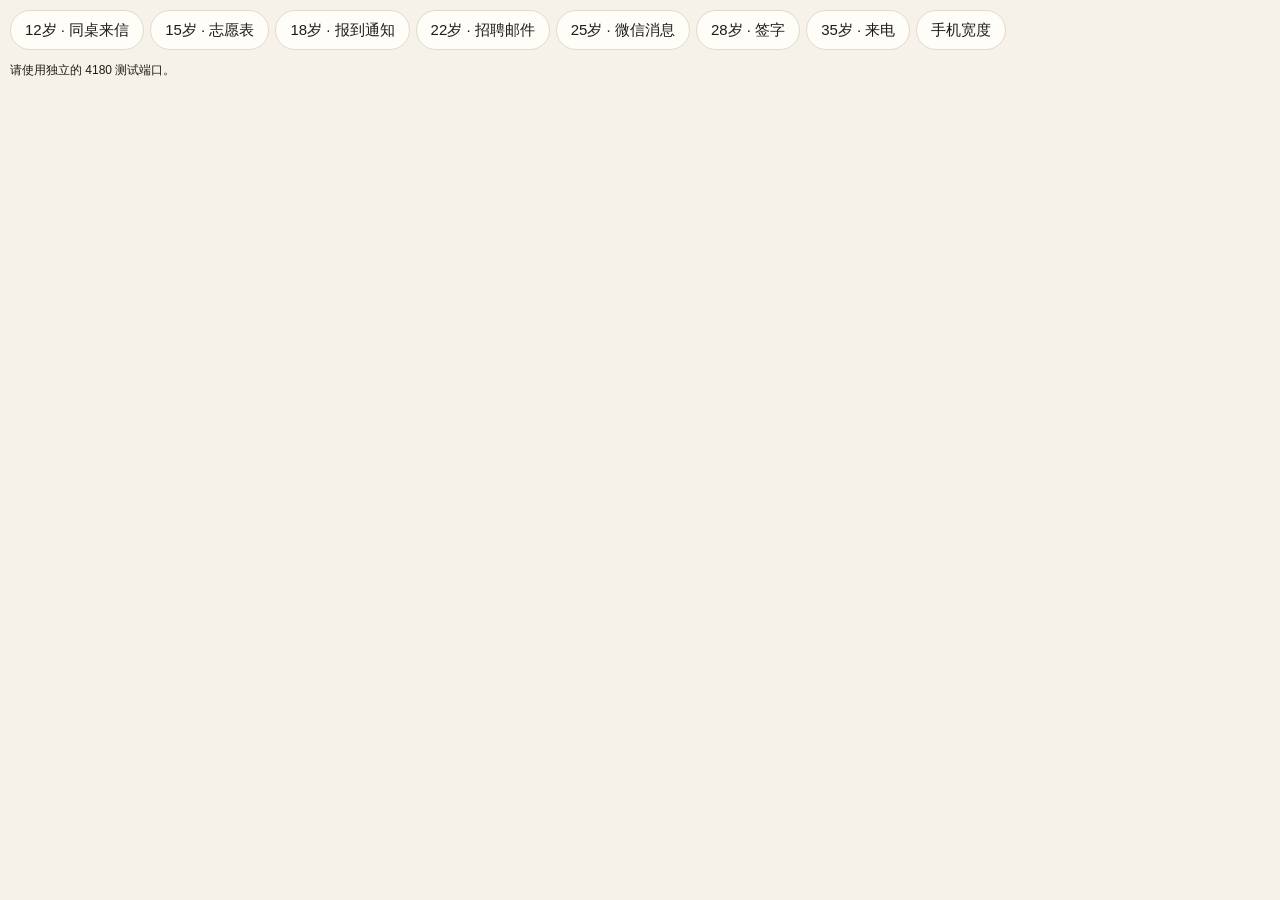
==== tests/interaction-lab.html @ aec0fb17 "Publish Chinese life simulator with original interactions" ====
<!doctype html><html lang="zh-CN"><meta charset="utf-8"><meta name="viewport" content="width=device-width,initial-scale=1"><title>0.4 互动验收（独立测试端口）</title><link rel="stylesheet" href="../style.css"><link rel="stylesheet" href="../cn.css"><style>body{margin:0}nav{padding:10px;display:flex;flex-wrap:wrap;gap:6px}iframe{display:block;width:100%;height:calc(100vh - 90px);border:0}#status{margin:0 10px;font-size:12px}</style>
<nav id="scenarios" aria-label="测试场景"><button class="ghost" data-age="12" data-id="schoolLetter">12岁 · 同桌来信</button><button class="ghost" data-age="15" data-id="zhongkao">15岁 · 志愿表</button><button class="ghost" data-age="18" data-id="major">18岁 · 报到通知</button><button class="ghost" data-age="22" data-id="jobEntry">22岁 · 招聘邮件</button><button class="ghost" data-age="25" data-id="social">25岁 · 微信消息</button><button class="ghost" data-age="28" data-id="marriage">28岁 · 签字</button><button class="ghost" data-age="35" data-id="festival">35岁 · 来电</button><button class="ghost" id="mobile">手机宽度</button></nav><p id="status">仅在 4180 端口执行，避免覆盖正式预览的存档。</p><iframe id="game" title="测试人生"></iframe>
<script src="../data.js"></script><script src="../engine.js"></script><script src="../cn-data.js"></script><script src="../cn-assets.js"></script><script src="../cn-queer.js"></script><script src="../cn-local.js"></script><script src="../cn-engine.js"></script>
<script>
if(location.port!=='4180')document.querySelector('#status').textContent='请使用独立的 4180 测试端口。';
document.querySelector('#scenarios').onclick=e=>{const b=e.target.closest('[data-age]');if(!b||location.port!=='4180')return;const age=+b.dataset.age,id=b.dataset.id;let found;
for(let seed=1;seed<150&&!found;seed++){const l=CNEngine.runAuto(CNEngine.createLife({seed,date:'2026-10-27T12:00:00+08:00'}),age);if(!l.alive)continue;for(let n=0;n<20;n++){const d=CNEngine.pendingDecisions(l)[0];if(!d)break;if(d.id===id){found=l;break;}CNEngine.resolve(l,d,CNEngine.autoChoice(l,d));}}
if(!found){document.querySelector('#status').textContent='没有找到该场景';return;}found.started=true;const frame=document.querySelector('#game');frame.onload=()=>{frame.onload=null;localStorage.setItem('1incn-v1:auto','false');localStorage.setItem('1incn-v1:current',JSON.stringify(CNEngine.serialize(found)));document.querySelector('#status').textContent=`测试种子 ${found.seed}，${age} 岁，等待 ${id}。`;frame.src='../?interaction-test='+id+'&run='+Date.now();};frame.src='about:blank';};
document.querySelector('#mobile').onclick=()=>{const f=document.querySelector('#game');f.style.width=f.style.width==='390px'?'100%':'390px';f.style.height='844px';};
</script></html>
---- style.css ----
:root {
  --bg: #f6f2ea;
  --paper: #fffdf8;
  --ink: #1f1b16;
  --muted: #6d655a;
  --line: #e2dacb;
  --accent: #c0392b;      /* 朱 */
  --accent-soft: #f3d9d3;
  --indigo: #2c4a7a;      /* 藍 */
  --good: #3f7d4e;
  --bad: #b5651d;
  --grave: #4a4a4a;
  --tile: #e9e1d2;
  --tile-hi: #c0392b;
  --shadow: 0 1px 2px rgba(0,0,0,.05), 0 8px 24px rgba(60,40,20,.06);
  --il-ink: #2b2620; --il-paper: #fffaf0; --il-accent: #c0392b; --il-indigo: #2c4a7a; --il-green: #5c8a5a; --il-yellow: #e8b94a; --il-skin: #f2c9a5; --il-sky: #a9c7e6; --il-soft: #e9e1d2; --il-dark: #2b2620;
  --serif: "Shippori Mincho", "Hiragino Mincho ProN", "Yu Mincho", serif;
  --sans: "Noto Sans JP", "Hiragino Sans", "Yu Gothic", system-ui, sans-serif;
}
@media (prefers-color-scheme: dark) {
  :root:not([data-theme="light"]) {
    --bg: #15130f; --paper: #1d1a15; --ink: #ece6da; --muted: #a39a8b; --line: #332e26;
    --accent: #e0644f; --accent-soft: #3a211c; --indigo: #8fb0e6; --good: #7cc08c; --bad: #e0a060; --grave: #b8b1a5;
    --tile: #2a261f; --tile-hi: #e0644f; --shadow: 0 1px 2px rgba(0,0,0,.3);
    --il-ink:#ece6da; --il-paper:#2a261f; --il-soft:#3a342b; --il-accent:#e0604c; --il-indigo:#6b8cc4; --il-green:#7fae7c; --il-yellow:#e2b552; --il-skin:#d9ab86; --il-sky:#6f93b8; --il-dark:#1a1612;
  }
}
:root[data-theme="dark"] {
  --bg: #15130f; --paper: #1d1a15; --ink: #ece6da; --muted: #a39a8b; --line: #332e26;
  --accent: #e0644f; --accent-soft: #3a211c; --indigo: #8fb0e6; --good: #7cc08c; --bad: #e0a060; --grave: #b8b1a5;
  --tile: #2a261f; --tile-hi: #e0644f; --shadow: 0 1px 2px rgba(0,0,0,.3);
    --il-ink:#ece6da; --il-paper:#2a261f; --il-soft:#3a342b; --il-accent:#e0604c; --il-indigo:#6b8cc4; --il-green:#7fae7c; --il-yellow:#e2b552; --il-skin:#d9ab86; --il-sky:#6f93b8; --il-dark:#1a1612;
}
* { box-sizing: border-box; }
html, body { margin: 0; overflow-x: clip; }
body { background: var(--bg); color: var(--ink); font-family: var(--sans); line-height: 1.75; font-size: 15px; -webkit-font-smoothing: antialiased; }
a { color: var(--indigo); }
button, select, input { font: inherit; color: inherit; }
.muted { color: var(--muted); }
.small { font-size: 12.5px; }

header.top { display: flex; align-items: center; justify-content: space-between; padding: 12px 20px; border-bottom: 1px solid var(--line); position: sticky; top: 0; background: color-mix(in srgb, var(--bg) 92%, transparent); backdrop-filter: blur(6px); z-index: 20; }
.brand { text-decoration: none; color: var(--ink); font-family: var(--serif); font-weight: 800; display: flex; align-items: baseline; gap: 2px; }
.brand-num { font-size: 20px; }
.brand-sub { font-size: 14px; }
header nav { display: flex; gap: 16px; align-items: center; font-size: 13px; }
header nav a { color: var(--muted); text-decoration: none; }
header nav a:hover { color: var(--ink); }
.theme { background: none; border: 1px solid var(--line); border-radius: 50%; width: 30px; height: 30px; cursor: pointer; }

.view { display: none; }
.view.active { display: block; }

/* hero */
.hero { max-width: 680px; margin: 0 auto; padding: 56px 20px 80px; text-align: center; }
.eyebrow { letter-spacing: .2em; font-size: 12px; color: var(--accent); margin: 0 0 8px; }
.hero h1 { font-family: var(--serif); font-weight: 800; font-size: 28px; margin: 0; line-height: 1.2; }
.hero h1 .big { font-size: 72px; letter-spacing: -.02em; }
.hero h1 .one { font-size: 84px; color: var(--accent); }
.lead { font-family: var(--serif); font-size: 19px; margin: 18px 0 28px; }
.counters { display: flex; justify-content: center; gap: 40px; margin: 0 0 28px; }
.counters div { display: flex; flex-direction: column; align-items: center; }
.counters span { font-family: var(--serif); font-size: 40px; font-weight: 700; font-variant-numeric: tabular-nums; }
.counters small { color: var(--muted); font-size: 12px; line-height: 1.5; }
.body { text-align: left; color: var(--muted); }
.opts { display: flex; gap: 16px; justify-content: center; flex-wrap: wrap; margin: 24px 0; text-align: left; }
.opts label { display: flex; flex-direction: column; font-size: 12px; color: var(--muted); gap: 4px; }
select, input { background: var(--paper); border: 1px solid var(--line); border-radius: 8px; padding: 6px 10px; }
.cta { background: var(--accent); color: #fff; border: none; border-radius: 999px; padding: 14px 48px; font-size: 17px; font-weight: 700; letter-spacing: .1em; cursor: pointer; box-shadow: var(--shadow); transition: transform .15s; }
.cta:hover { transform: translateY(-1px); }
.warn { font-size: 12px; color: var(--muted); margin-top: 20px; }
.ghost { background: var(--paper); border: 1px solid var(--line); border-radius: 999px; padding: 6px 14px; cursor: pointer; }
.ghost:hover { border-color: var(--ink); }
.ghost.on { background: var(--ink); color: var(--bg); border-color: var(--ink); }

/* birth */
.jmap { background: color-mix(in srgb, var(--indigo) 6%, var(--bg)); border-radius: 14px; padding: 6px; }
.birth-wrap { max-width: 1040px; margin: 0 auto; padding: 32px 20px 64px; display: grid; grid-template-columns: 1fr 1fr; gap: 32px; align-items: start; }
.mapbox { position: sticky; top: 72px; }
.tilemap { display: grid; grid-template-columns: repeat(13, 1fr); grid-template-rows: repeat(12, 1fr); gap: 3px; aspect-ratio: 13 / 12; }
.tile { background: var(--tile); border-radius: 4px; display: flex; align-items: center; justify-content: center; font-size: 10px; color: var(--muted); transition: background .12s, transform .12s, color .12s; user-select: none; }
.tile.hot { background: var(--tile-hi); color: #fff; transform: scale(1.15); z-index: 2; }
.tile.final { background: var(--accent); color: #fff; transform: scale(1.3); box-shadow: 0 0 0 3px var(--paper), 0 0 0 5px var(--accent); z-index: 3; }
.maplegend { font-size: 11px; color: var(--muted); text-align: center; }
.birthcard { background: var(--paper); border: 1px solid var(--line); border-radius: 16px; padding: 24px; box-shadow: var(--shadow); animation: rise .5s ease; }
.birthcard h2 { font-family: var(--serif); font-size: 26px; margin: 0; line-height: 1.4; }
.birthcard h3 { font-family: var(--serif); font-size: 16px; margin: 20px 0 8px; border-top: 1px solid var(--line); padding-top: 16px; }
.namebox { display: flex; gap: 10px; align-items: end; margin-top: 16px; flex-wrap: wrap; }
.namebox label { display: flex; flex-direction: column; font-size: 12px; color: var(--muted); }
.namebox input { width: 110px; font-family: var(--serif); font-size: 20px; font-weight: 700; }
.ghost.small { font-size: 12px; padding: 6px 12px; }
.famlist { display: grid; grid-template-columns: auto 1fr; gap: 6px 14px; margin: 0 0 16px; font-size: 14px; }
.famlist dt { color: var(--muted); white-space: nowrap; }
.famlist dd { margin: 0; }
.birthcard .cta { width: 100%; margin-top: 8px; }
@keyframes rise { from { opacity: 0; transform: translateY(10px); } to { opacity: 1; transform: none; } }

/* life */
.life-grid { max-width: 1180px; margin: 0 auto; padding: 20px; display: grid; grid-template-columns: minmax(0, 1.5fr) minmax(0, 1fr); gap: 24px; align-items: start; }
.lifehead { display: flex; justify-content: space-between; align-items: start; gap: 12px; }
.lifehead h2 { font-family: var(--serif); font-size: 26px; margin: 0; line-height: 1.3; }
.lifehead h2 small { font-size: 13px; color: var(--muted); font-family: var(--sans); font-weight: 400; margin-left: 6px; }
.lifehead p { margin: 2px 0 0; font-size: 13px; }
.agebox { text-align: right; font-family: var(--serif); line-height: 1; }
.agebox > span:first-child { font-size: 56px; font-weight: 800; font-variant-numeric: tabular-nums; }
.agebox small { font-size: 16px; margin-left: 2px; }
.agebox .muted { display: block; font-family: var(--sans); font-size: 12px; margin-top: 6px; }
.status { margin: 6px 0 14px; padding: 6px 12px; background: var(--accent-soft); border-radius: 8px; display: inline-block; font-size: 13.5px; }
.stats { display: grid; grid-template-columns: repeat(4, minmax(0, 1fr)); gap: 4px 12px; margin: 2px 0; }
.stat { display: grid; grid-template-columns: minmax(0, 1fr) auto; align-items: baseline; column-gap: 4px; font-size: 11.5px; line-height: 1.3; }
.stat .lbl { color: var(--muted); white-space: nowrap; overflow: hidden; text-overflow: ellipsis; }
.stat b { text-align: right; font-variant-numeric: tabular-nums; font-size: 13px; }
.stat .bar { grid-column: 1 / -1; margin: 2px 0 0; height: 4px; border-radius: 2px; }
.bar { height: 6px; background: var(--line); border-radius: 3px; margin-top: 5px; overflow: hidden; }
.bar i { display: block; height: 100%; background: var(--indigo); border-radius: 3px; transition: width .6s ease; }
.money { display: flex; gap: 18px; flex-wrap: wrap; font-size: 13px; color: var(--muted); margin: 10px 2px 0; }
.money b { color: var(--ink); font-variant-numeric: tabular-nums; }
.controls { display: flex; gap: 8px; align-items: center; flex-wrap: wrap; margin: 16px 0 10px; padding: 10px 0; border-top: 1px solid var(--line); border-bottom: 1px solid var(--line); font-size: 13px; }
.speed { display: flex; gap: 4px; }
.speed button { padding: 4px 10px; font-size: 12px; }
.auto, .focus { display: flex; gap: 6px; align-items: center; color: var(--muted); }
.focus { margin-left: auto; }
.focus select { padding: 3px 8px; font-size: 13px; }

.feed { list-style: none; margin: 0; padding: 0; max-height: 62vh; overflow-y: auto; display: block; }
.feed .feed { max-height: none; overflow: visible; }
.feed li { padding: 8px 4px 8px 52px; position: relative; border-bottom: 1px dashed var(--line); animation: rise .4s ease; font-size: 14.5px; }
.feed li .a { position: absolute; left: 4px; top: 9px; font-size: 11.5px; color: var(--muted); font-variant-numeric: tabular-nums; width: 44px; }
.feed li.good { }
.feed li.bad { color: var(--bad); }
.feed li.grave { color: var(--grave); font-weight: 700; }
.feed li.choice { color: var(--indigo); }
.feed li.world { color: var(--muted); }
.feed li .n { display: block; font-size: 11.5px; color: var(--muted); font-weight: 400; margin-top: 2px; }
.feed li.yearmark { padding: 14px 4px 4px 4px; border-bottom: none; font-family: var(--serif); font-weight: 700; font-size: 13px; color: var(--muted); }
.feed li.note { color: var(--ink); font-family: var(--serif); font-style: italic; }

.col-side { position: sticky; top: 72px; background: var(--paper); border: 1px solid var(--line); border-radius: 14px; box-shadow: var(--shadow); }
.tabs { display: flex; border-bottom: 1px solid var(--line); overflow-x: auto; }
.tab { background: none; border: none; padding: 10px 12px; font-size: 12.5px; color: var(--muted); cursor: pointer; border-bottom: 2px solid transparent; white-space: nowrap; }
.tab.active { color: var(--ink); border-bottom-color: var(--accent); }
.tabpane { display: none; padding: 16px; max-height: 70vh; overflow-y: auto; font-size: 13.5px; }
.tabpane.active { display: block; }
.tabpane h4 { font-family: var(--serif); margin: 14px 0 6px; font-size: 14px; }
.tabpane h4:first-child { margin-top: 0; }
.kv { display: grid; grid-template-columns: auto 1fr; gap: 3px 12px; }
.kv dt { color: var(--muted); }
.kv dd { margin: 0; }
.lifemap { display: grid; grid-template-columns: repeat(10, 1fr); gap: 3px; }
.lifemap span { aspect-ratio: 1; border-radius: 3px; background: var(--line); }
.lifemap span.cur { outline: 2px solid var(--accent); }
.lifemap span.dead { background: var(--ink); }
.peer { border: 1px solid var(--line); border-radius: 10px; padding: 10px 12px; margin-bottom: 8px; }
.peer b { font-family: var(--serif); }
.peer .st { font-size: 12.5px; color: var(--muted); }
.peer.gone { opacity: .6; }
.help { background: var(--accent-soft); border-radius: 10px; padding: 10px 14px; font-size: 13px; margin: 10px 0; }
.help b { display: block; margin-bottom: 4px; }

/* modal */
.modal { position: fixed; inset: 0; background: rgba(20,15,10,.45); display: flex; align-items: center; justify-content: center; z-index: 50; padding: 16px; }
.modal[hidden] { display: none; }
.sheet { background: var(--paper); border-radius: 16px; max-width: 520px; width: 100%; padding: 24px; box-shadow: 0 20px 60px rgba(0,0,0,.25); animation: rise .3s ease; max-height: 90vh; overflow-y: auto; }
.sheet h3 { font-family: var(--serif); font-size: 22px; margin: 0 0 8px; }
.sheet p { margin: 0 0 14px; }
.mopts { display: flex; flex-direction: column; gap: 8px; }
.mopts button { text-align: left; background: var(--bg); border: 1px solid var(--line); border-radius: 10px; padding: 10px 14px; cursor: pointer; }
.mopts button:hover { border-color: var(--accent); }
.mopts button small { display: block; color: var(--muted); font-size: 12px; }
.mopts textarea { width: 100%; min-height: 70px; background: var(--bg); border: 1px solid var(--line); border-radius: 10px; padding: 10px; font: inherit; color: inherit; }
.mnote { font-size: 12px; color: var(--muted); margin-top: 10px; }

/* end */
.endwrap { max-width: 760px; margin: 0 auto; padding: 48px 20px 80px; }
.endwrap h1 { font-family: var(--serif); font-size: 34px; margin: 0 0 4px; line-height: 1.35; }
.endwrap h2 { font-family: var(--serif); font-size: 18px; margin: 28px 0 10px; border-bottom: 1px solid var(--line); padding-bottom: 6px; }
.endwrap .epitaph { font-family: var(--serif); font-size: 19px; margin: 18px 0; }
.endstats { display: grid; grid-template-columns: repeat(auto-fit, minmax(150px, 1fr)); gap: 10px; }
.endstats div { background: var(--paper); border: 1px solid var(--line); border-radius: 10px; padding: 10px 12px; }
.endstats small { display: block; color: var(--muted); font-size: 11.5px; }
.endstats b { font-family: var(--serif); font-size: 20px; }
.endbtns { display: flex; gap: 10px; flex-wrap: wrap; margin-top: 28px; }

.doc { max-width: 760px; margin: 0 auto; padding: 40px 20px 80px; }
.doc h1 { font-family: var(--serif); font-size: 28px; }
.doc h2 { font-family: var(--serif); font-size: 18px; margin-top: 28px; }
.doc table { width: 100%; border-collapse: collapse; font-size: 13px; }
.doc td, .doc th { border-bottom: 1px solid var(--line); padding: 6px 8px; text-align: left; vertical-align: top; }
.doc th { color: var(--muted); font-weight: 500; white-space: nowrap; }

@media (max-width: 860px) {
  .birth-wrap, .life-grid { grid-template-columns: minmax(0, 1fr); padding: 16px; }
  .agebox > span:first-child { font-size: 44px; }
  .lifehead h2 { font-size: 22px; }
  .mapbox, .col-side { position: static; }
  .hero h1 .big, .hero h1 .one { font-size: 44px; }
  .counters { gap: 20px; }
  .counters span { font-size: 30px; }
  .feed { max-height: none; }
  .tile { font-size: 8px; }
  header nav { gap: 10px; font-size: 12px; }
  .focus { margin-left: 0; }
}

/* 地図 */
.jmap svg { width: 100%; height: auto; display: block; }
.jmap path { stroke: var(--paper); stroke-width: .8; transition: fill .15s; }
.jmap path.hot { fill: var(--accent) !important; }
.jmap path.final { fill: var(--accent) !important; }
.jmap .inset { fill: none; stroke: var(--line); stroke-width: 1; }
.jmap .pin { fill: var(--ink); stroke: var(--paper); stroke-width: 2.5; }
.jmap .pin-ring { fill: none; stroke: var(--accent); stroke-width: 3; animation: ping 1.8s ease-out infinite; transform-box: fill-box; transform-origin: center; }
.jmap .pin2 { fill: var(--indigo); stroke: var(--paper); stroke-width: 2; }
.jmap .lbl { font-size: 22px; font-weight: 700; fill: var(--ink); paint-order: stroke; stroke: var(--paper); stroke-width: 5px; font-family: var(--serif); }
@keyframes ping { 0% { transform: scale(.4); opacity: 1; } 100% { transform: scale(2.6); opacity: 0; } }
.minimap { max-width: 260px; margin: 0 auto 6px; }
.minimap .lbl { font-size: 52px; stroke-width: 10px; }
.minimap .pin { stroke-width: 6; }
.minimap .pin-ring { stroke-width: 6; }
.resume { background: var(--paper); border: 1px solid var(--line); border-radius: 12px; padding: 12px 16px; margin: 0 auto 16px; max-width: 420px; text-align: left; font-size: 14px; }
.resume button { margin-top: 8px; }
.foot { font-size: 11px; color: var(--muted); text-align: center; padding: 24px 16px 32px; border-top: 1px solid var(--line); }
.foot .gh { display: inline-flex; align-items: center; gap: 5px; margin-top: 8px; color: inherit; text-decoration: none; }
.foot .gh:hover { color: var(--ink); text-decoration: underline; }
.foot .gh svg { flex: none; }
.feed li .ic { position: absolute; left: 30px; top: 7px; font-size: 15px; line-height: 1.4; }
.feed li { padding-left: 58px; }
.feed li .a { width: 30px; }
.profile { display: flex; gap: 12px; align-items: center; margin-bottom: 6px; }
.profile .av { font-size: 34px; width: 52px; height: 52px; border-radius: 50%; background: var(--accent-soft); display: flex; align-items: center; justify-content: center; flex: none; }
.profile b { font-family: var(--serif); font-size: 18px; display: block; line-height: 1.3; }
.profile small { color: var(--muted); }

.hero { position: relative; overflow-x: clip; }
.hero > *:not(.jmap) { position: relative; z-index: 1; }
.jmap.home { position: absolute; z-index: 0; top: 10px; left: 50%; transform: translateX(-50%); width: min(820px, 120%); background: none; padding: 0; opacity: .22; pointer-events: none; }
.jmap.home .dot { opacity: .9; }
.jmap .dot { fill: var(--ink); opacity: .55; }
.jmap .dot.new { fill: var(--accent); opacity: 1; animation: pop 1.2s ease-out; transform-box: fill-box; transform-origin: center; }
@keyframes pop { 0% { transform: scale(4); opacity: 0; } 40% { opacity: 1; } 100% { transform: scale(1); } }

.starts { display: flex; gap: 12px; justify-content: center; flex-wrap: wrap; margin-top: 24px; }
.cta.secondary { background: var(--paper); color: var(--ink); border: 1px solid var(--line); }

.fast { margin: 0 0 4px; letter-spacing: .1em; }
.jmap .dot.gone { fill: var(--muted); opacity: 0; animation: fadeout 2.2s ease-out; }
@keyframes fadeout { 0% { opacity: .9; r: 6; } 100% { opacity: 0; r: 14; } }

.brand { white-space: nowrap; flex: none; }
header nav { white-space: nowrap; }
header nav .sm { display: none; }
@media (max-width: 560px) {
  header.top { padding: 10px 16px; gap: 10px; }
  .brand-num { font-size: 17px; }
  .brand-sub { font-size: 12px; }
  header nav .lg { display: none; }
  header nav .sm { display: inline; }
  .hero { padding: 32px 16px 56px; }
  .hero h1 .big, .hero h1 .one { font-size: 40px; }
  .hero h1 { font-size: 20px; white-space: nowrap; }
  .lead { font-size: 16px; }
  .lead br { display: none; }
}

.col-main, .col-side, .birthcard, .mapbox { min-width: 0; }

.feed li { padding-left: 76px; min-height: 44px; }
.feed li .ic { position: absolute; left: 34px; top: 5px; width: 34px; height: 34px; }
.feed li .ic svg, .mil svg, .profile .av svg { width: 100%; height: 100%; display: block; }
.feed li.yearmark { padding-left: 4px; min-height: 0; }
.mil { display: inline-block; width: 44px; height: 44px; vertical-align: middle; margin-right: 8px; }
.profile .av { background: none; width: 56px; height: 56px; }

.jmap svg { overflow: hidden; }
.jmap .stork-wing { transition: transform .12s; transform-box: fill-box; }
.jmap svg g.stork-body, .jmap svg .stork-wing { filter: drop-shadow(0 2px 2px rgba(0,0,0,.25)); }

.mapwrap { position: relative; }
.mapcap { position: absolute; left: 50%; bottom: 18px; transform: translateX(-50%); background: color-mix(in srgb, var(--paper) 92%, transparent); border: 1px solid var(--line); border-radius: 14px; padding: 12px 22px; text-align: center; font-family: var(--serif); font-size: 22px; line-height: 1.45; box-shadow: var(--shadow); animation: rise .6s ease; white-space: nowrap; }
.mapcap small { display: block; font-family: var(--sans); font-size: 12px; color: var(--muted); }
.mapcap b { color: var(--accent); }
.sr { position: absolute; width: 1px; height: 1px; overflow: hidden; clip: rect(0 0 0 0); }
.hometoast { position: absolute; z-index: 2; transform: translate(-50%, -150%); background: var(--paper); border: 1px solid var(--line); border-radius: 999px; padding: 4px 12px; font-size: 12.5px; white-space: nowrap; box-shadow: var(--shadow); opacity: 0; pointer-events: none; }
.hometoast.show { animation: toast 6s ease forwards; }
@keyframes toast { 0% { opacity: 0; } 8% { opacity: 1; } 75% { opacity: 1; } 100% { opacity: 0; } }
@media (max-width: 560px) { .mapcap { font-size: 17px; padding: 10px 14px; white-space: normal; width: 86%; } }
.yomi { display: block; font-size: 11px; color: var(--muted); letter-spacing: .15em; min-height: 1.4em; }
.feed li.chapter { padding: 18px 4px 6px; font-family: var(--serif); font-weight: 800; font-size: 17px; color: var(--accent); border-bottom: 2px solid var(--accent-soft); min-height: 0; letter-spacing: .05em; }
.feed li.story { font-family: var(--serif); }
.reflect { display: block; font-family: var(--serif); font-size: 15px; line-height: 1.8; margin-bottom: 8px; }
.epi2 { font-family: var(--serif); font-size: 22px; font-weight: 700; color: var(--accent); margin: 8px 0 18px; }
.stork3d { position: absolute; inset: 0; width: 100%; height: 100%; pointer-events: none; z-index: 4; }
.scene { display: flex; gap: 16px; align-items: center; background: var(--paper); border: 1px solid var(--line); border-radius: 14px; padding: 12px 16px; margin: 0 0 10px; min-height: 104px; }
.scene-il { width: 88px; height: 88px; flex: none; }
.scene-il svg { width: 100%; height: 100%; }
.scene p { margin: 0; font-family: var(--serif); font-size: 16px; line-height: 1.6; }
@media (max-width: 560px) { .scene-il { width: 64px; height: 64px; } .scene p { font-size: 14px; } }
.feed li .star { position: absolute; right: 2px; top: 6px; background: none; border: none; color: var(--line); cursor: pointer; font-size: 14px; padding: 2px 4px; }
.feed li:hover .star { color: var(--muted); }
.feed li.starred .star { color: var(--accent); }
.feed li.starred .star::before { content: '★'; position: absolute; background: var(--bg); }
.feed li { padding-right: 26px; }
.gift { width: 100%; min-height: 70px; background: var(--paper); border: 1px solid var(--line); border-radius: 10px; padding: 10px; font: inherit; color: inherit; }

/* 決断の保留 */
.mhold { display: block; margin: 14px auto 0; background: none; border: 0; color: var(--muted); font-size: 12.5px; text-decoration: underline; cursor: pointer; padding: 6px; }
.mhold:hover { color: var(--accent); }
.heldbar { position: fixed; left: 50%; bottom: 16px; transform: translateX(-50%); z-index: 40; display: flex; align-items: center; gap: 10px; max-width: calc(100vw - 32px); background: var(--paper); border: 1px solid var(--accent); border-radius: 999px; padding: 8px 8px 8px 16px; box-shadow: 0 8px 30px rgba(0,0,0,.2); animation: rise .3s ease; }
.heldbar[hidden] { display: none; }
.heldbar b { font-family: var(--serif); font-size: 14px; overflow: hidden; text-overflow: ellipsis; white-space: nowrap; min-width: 0; }
.heldbar span { white-space: nowrap; }
.heldbar button { flex: none; background: var(--accent); color: #fff; border: 0; border-radius: 999px; padding: 7px 16px; font-weight: 600; cursor: pointer; }
@media (max-width: 520px) { .heldbar span { display: none; } }

/* 年齢と速さ：常に上に表示 */
.lifebar-wrap { position: sticky; top: var(--hdr-h, 57px); z-index: 15; background: var(--bg); border-bottom: 1px solid var(--line); }
.lifebar { position: relative; max-width: 1180px; margin: 0 auto; display: flex; align-items: center; gap: 8px; padding: 8px 20px; font-size: 13px; }
.lifebar .yearbar { left: 20px !important; right: 20px !important; }
#life .agebox { display: none; }
.lifebar #btnNext { margin-left: 8px; }
.lifebar .sbpace { margin-left: auto; }
.lifebar .sbage { font-family: var(--serif); margin-right: 4px; white-space: nowrap; }
.lifebar .sbage b { font-size: 26px; font-weight: 800; font-variant-numeric: tabular-nums; margin-right: 1px; }
.lifebar .sbage small { font-family: var(--sans); color: var(--muted); font-size: 11.5px; margin-left: 6px; }
@media (max-width: 560px) {
  .lifebar { gap: 6px; flex-wrap: nowrap; padding: 8px 12px 14px; }
  .lifebar .yearbar { left: 12px !important; right: 12px !important; }
  .lifebar .sbage b { font-size: 22px; }
  .lifebar .sbage small { display: none; }
  .lifebar button { padding: 5px 9px; font-size: 12px; }
  .lifebar .speed button { padding: 4px 7px; }
}

.lifebar { padding-bottom: 14px; }
.lifebar .yearbar { position: absolute; left: 4px; right: 4px; bottom: 5px; height: 4px; background: var(--line); border-radius: 2px; overflow: hidden; }
.lifebar .yearbar i { display: block; height: 100%; width: 0; background: var(--accent); border-radius: 2px; }
.lifebar .sbpace { font-size: 11px; color: var(--muted); white-space: nowrap; }
@media (max-width: 560px) { .lifebar .sbpace { display: none; } }

/* 確認ダイアログ */
.dlg { z-index: 60; }
.dlg .sheet { max-width: 400px; }
.dlg .sheet h3 { font-size: 20px; }
.dlg .sheet p { color: var(--muted); font-size: 14px; }
.dlgbtns { display: flex; gap: 10px; justify-content: flex-end; flex-wrap: wrap; }
.dlgbtns button { padding: 9px 18px; border-radius: 999px; cursor: pointer; font-weight: 600; }
#dlgOk { background: var(--ink); color: var(--bg); border: 1px solid var(--ink); }
#dlgOk.danger { background: var(--accent); border-color: var(--accent); color: #fff; }

/* 家庭の雰囲気の絵 */
.famscene { margin: 4px 0 14px; }
.famscene svg { display: block; width: 100%; height: auto; border: 1px solid var(--line); border-radius: 14px; }
.famscene figcaption { margin-top: 6px; font-size: 14px; }
.famscene figcaption b { font-family: var(--serif); }

/* 問いの右上の×：いったん閉じる */
#modal .sheet { position: relative; }
.mclose { position: absolute; top: 10px; right: 10px; width: 36px; height: 36px; border-radius: 50%; border: 1px solid var(--line); background: var(--bg); color: var(--muted); font-size: 22px; line-height: 1; cursor: pointer; display: grid; place-items: center; padding: 0; }
.mclose:hover { color: var(--ink); border-color: var(--ink); }
#modal .sheet h3, #modal #mAge { padding-right: 40px; }

/* 成長するドット絵 */
.lifebar .sbchar { width: 35px; height: 52px; display: flex; align-items: flex-end; justify-content: center; flex: none; margin: -4px 0 -4px; }
.lifebar .sbchar svg { image-rendering: pixelated; animation: pxbob 1.2s steps(2) infinite; }
@keyframes pxbob { 50% { transform: translateY(-1px); } }
@media (prefers-reduced-motion: reduce) { .lifebar .sbchar svg { animation: none; } }
#btnPlay { white-space: nowrap; }
@media (max-width: 560px) { #btnPlay .lbl { display: none; } #btnPlay { min-width: 34px; } }
#btnNext { white-space: nowrap; }
@media (max-width: 560px) { #btnNext .lbl { display: none; } }

/* 名前の横の小さな舞台 */
.lifehead > div:first-child { flex: none; max-width: 60%; }
.pxstage { flex: 1; min-width: 120px; max-width: 360px; position: relative; height: 72px; align-self: end; overflow: hidden; }
.pxstage canvas { display: block; image-rendering: pixelated; }
.pxstage span { position: absolute; right: 0; top: 0; font-size: 11px; color: var(--muted); }
@media (max-width: 400px) { .lifebar { gap: 4px; padding-left: 8px; padding-right: 8px; } .lifebar .speed { gap: 3px; } .lifebar .speed button { padding: 4px 6px; } .lifebar .sbchar { width: 30px; } }
.pxstage span { background: color-mix(in srgb, var(--bg) 85%, transparent); padding: 1px 6px; border-radius: 6px; z-index: 1; }
.famscene canvas { display: block; image-rendering: pixelated; border: 1px solid var(--line); border-radius: 14px; }
.famscene:has(canvas) { overflow: hidden; }

/* 家族のプロフィール */
.fcards { display: grid; gap: 8px; }
.fcard { display: flex; gap: 10px; align-items: center; background: var(--bg); border: 1px solid var(--line); border-radius: 10px; padding: 6px 10px; }
.fcard.gone { opacity: .55; }
.fcard .fpx { width: 36px; flex: none; display: flex; justify-content: center; align-items: flex-end; font-size: 24px; }
.fcard .fpx svg { width: 30px; height: auto; image-rendering: pixelated; }
.fcard small { display: block; font-size: 11px; color: var(--muted); }
.fcard b { font-size: 14px; }
.fcard p { margin: 1px 0 0; font-size: 12px; color: var(--muted); }
.fnote { margin: 0; }
#feed li.pxnow { background: color-mix(in srgb, var(--accent) 9%, transparent); border-radius: 8px; transition: background .3s; }
.stat b { grid-row: 1; grid-column: 2; }
.profile .av svg.pxchar { width: 34px; height: auto; image-rendering: pixelated; animation: none; }

/* 再開したときの大きな一時停止表示 */
.pausebig { position: fixed; inset: 0; z-index: 45; background: rgba(20,15,10,.38); display: flex; align-items: center; justify-content: center; padding: 16px; animation: rise .25s ease; }
.pausebig[hidden] { display: none; }
.pausebig .pcard { background: var(--paper); border-radius: 18px; padding: 26px 22px 22px; width: min(340px, 100%); text-align: center; box-shadow: 0 16px 50px rgba(0,0,0,.3); }
.pausebig .pico { font-size: 40px; line-height: 1; margin: 0 0 6px; color: var(--accent); letter-spacing: -4px; }
.pausebig .ptitle { font-family: var(--serif); font-size: 26px; font-weight: 700; margin: 0; }
.pausebig .psub { color: var(--muted); font-size: 14px; margin: 8px 0 18px; }
.pausebig button { width: 100%; font-size: 20px; font-weight: 700; padding: 16px; border-radius: 14px; background: var(--accent); color: #fff; border: 0; cursor: pointer; box-shadow: 0 6px 18px color-mix(in srgb, var(--accent) 35%, transparent); letter-spacing: .08em; }
.pausebig button:hover { filter: brightness(1.08); }
.pausebig .pcard { border: 1px solid var(--line); color: var(--ink); }
.pausebig .psub { color: var(--muted); }
:root[data-theme="dark"] .pausebig { background: rgba(0,0,0,.7); }
:root[data-theme="dark"] .pausebig .pcard { background: #24201a; border-color: #4a4236; box-shadow: 0 16px 50px rgba(0,0,0,.6); }
@media (prefers-color-scheme: dark) {
  :root:not([data-theme="light"]) .pausebig { background: rgba(0,0,0,.7); }
  :root:not([data-theme="light"]) .pausebig .pcard { background: #24201a; border-color: #4a4236; box-shadow: 0 16px 50px rgba(0,0,0,.6); }
}
/* 選んだ結果 */
.mresult { background: var(--bg); border: 1px solid var(--line); border-left: 4px solid var(--accent); border-radius: 10px; padding: 10px 14px; margin: 0 0 4px; }
.mresult p { margin: 4px 0; }
.mresult .lbl { font-size: 12px; color: var(--muted); }
.mopts button.mnext { text-align: center; font-weight: 700; background: var(--accent); color: #fff; border-color: var(--accent); }

/* ヘッダーの名前：ふりがなと性別1文字 */
.lifehead h2 ruby rt { font-size: 10px; font-family: var(--sans); font-weight: 400; color: var(--muted); letter-spacing: .05em; }
.lifehead h2 small.sx { display: inline-block; font-size: 12px; font-weight: 700; color: #fff; background: var(--indigo); border-radius: 4px; padding: 0 5px; line-height: 18px; vertical-align: middle; margin-left: 8px; }
.lifehead h2 small.sx.F { background: #c0566e; }
#feed .sub > li:first-child:not(.chapter) { animation: rise .4s ease; }

/* 時間の経過：日付・和暦・年代 */
.sbdate { max-width: 1180px; margin: -6px auto 0; padding: 0 20px 6px; font-size: 12px; color: var(--muted); font-variant-numeric: tabular-nums; white-space: nowrap; overflow: hidden; text-overflow: ellipsis; }
.sbdate b { color: var(--ink); font-weight: 600; }
.sbdate .dec { display: inline-block; margin-left: 8px; padding: 0 6px; border-radius: 4px; background: var(--tile); color: var(--ink); font-size: 11px; }
@media (max-width: 560px) { .sbdate { padding: 0 12px 5px; font-size: 11.5px; } }

/* 出来事をキーボードで打つように */
#feed li.typing .tw::after { content: ''; display: inline-block; width: 2px; height: 1em; margin-left: 2px; vertical-align: -2px; background: var(--accent); animation: caret .6s steps(1) infinite; }
@keyframes caret { 50% { opacity: 0; } }
.feed li .n[hidden] { display: none; }

/* 人生の記録ページの共有 */
.sharebox { background: var(--paper); border: 1px solid var(--accent); border-radius: 14px; padding: 14px 16px; margin: 24px 0 8px; }
.sharebox .shareurl { display: flex; gap: 8px; margin: 8px 0; }
.sharebox input { flex: 1; min-width: 0; font: inherit; font-size: 14px; padding: 8px 10px; border: 1px solid var(--line); border-radius: 8px; background: var(--bg); color: var(--ink); }
.sharebox .cta { padding: 8px 16px; font-size: 14px; white-space: nowrap; }
.sharebox .sharebtns { display: flex; flex-wrap: wrap; gap: 8px; }
.sharebox .ghostbtn { display: inline-block; border: 1px solid var(--line); border-radius: 999px; padding: 6px 14px; font-size: 13px; color: var(--ink); text-decoration: none; background: var(--bg); }
.sharebox .ghostbtn:hover { border-color: var(--accent); }

/* 統計・研究タブ */
#tab-stat h4 { margin: 18px 0 6px; }
#tab-stat h5 { margin: 14px 0 4px; font-size: 13px; }
.stt { width: 100%; border-collapse: collapse; font-size: 13px; }
.stt th, .stt td { padding: 5px 6px; border-bottom: 1px solid var(--line); text-align: left; vertical-align: top; }
.stt th { font-weight: 500; color: var(--muted); }
.stt td { font-variant-numeric: tabular-nums; }
.stt .src { font-size: 11px; color: var(--muted); }
.stnotes { list-style: none; padding: 0; margin: 0; font-size: 13px; }
.stnotes li { padding: 6px 0; border-bottom: 1px dashed var(--line); }
.labform { display: flex; flex-wrap: wrap; gap: 10px; align-items: flex-end; }
.labform label { display: flex; flex-direction: column; font-size: 12px; color: var(--muted); gap: 2px; }
.labform select { padding: 6px 8px; border: 1px solid var(--line); border-radius: 8px; background: var(--paper); color: var(--ink); }
.labform .cta { padding: 9px 20px; font-size: 14px; letter-spacing: .02em; }
.labprog { position: relative; height: 18px; background: var(--line); border-radius: 9px; overflow: hidden; margin: 10px 0; }
.labprog[hidden] { display: none; }
.labprog i { position: absolute; left: 0; top: 0; bottom: 0; width: 0; background: var(--accent); }
.labprog span { position: relative; font-size: 11px; padding-left: 8px; line-height: 18px; color: var(--ink); }
@media (max-width: 560px) { .stt .src { display: none; } }
.stt .ref { font-size: 11.5px; color: var(--muted); }
/* 過去の人生：そのときの自分の姿 */
.pasttbl td.pastsp { white-space: nowrap; vertical-align: bottom; }
.pasttbl td.pastsp svg { display: inline-block; margin-right: 2px; vertical-align: bottom; }
/* データ・過去の人生の表：スマホでは1行をカードのように縦に積む */
.doc .datatbl th { white-space: normal; min-width: 9em; }
@media (max-width: 600px) {
  .doc { padding: 24px 16px 60px; }
  .doc .datatbl, .doc .datatbl tbody, .doc .datatbl tr, .doc .datatbl th, .doc .datatbl td { display: block; width: auto; }
  .doc .datatbl tr { padding: 10px 0; border-bottom: 1px solid var(--line); }
  .doc .datatbl th, .doc .datatbl td { border: 0; padding: 0; }
  .doc .datatbl th { color: var(--ink); font-weight: 700; font-size: 14px; margin-bottom: 2px; }
  .doc .datatbl td { color: var(--muted); font-size: 12.5px; line-height: 1.6; overflow-wrap: anywhere; }
  .doc .pasttbl, .doc .pasttbl tbody { display: block; }
  .doc .pasttbl tr:first-child { display: none; }
  .doc .pasttbl tr { display: grid; grid-template-columns: auto 1fr; column-gap: 12px; padding: 10px 0; border-bottom: 1px solid var(--line); }
  .doc .pasttbl td { border: 0; padding: 0; grid-column: 2; font-size: 12.5px; }
  .doc .pasttbl td.pastsp { grid-column: 1; grid-row: 1 / span 5; align-self: center; }
  .doc .pasttbl td:nth-child(2) { font-size: 15px; font-weight: 700; }
}
.homelinks { display: flex; gap: 18px; justify-content: center; margin: 14px 0 0; font-size: 14px; position: relative; z-index: 1; }
.homelinks a { color: var(--accent); }
.lead .nb { display: inline-block; }

/* ---------- スマホ：着信画面・LINE風トーク ---------- */
.mphone { display: none; }
#modal.phonemode .sheet { background: transparent; box-shadow: none; padding: 0; max-width: 340px; overflow: visible; max-height: none; }
#modal.phonemode .sheet > :not(.mphone) { display: none; }
#modal.phonemode .mphone { display: block; }
.ph { position: relative; width: 100%; max-width: 330px; height: min(640px, 86vh); margin: 0 auto; border-radius: 40px; border: 10px solid #1b1b1d; background: #111; color: #fff; overflow: hidden; display: flex; flex-direction: column; box-shadow: 0 30px 80px rgba(0,0,0,.45); animation: phin .35s ease; font-family: var(--sans, 'Noto Sans JP', sans-serif); }
@keyframes phin { from { transform: translateY(40px) scale(.96); opacity: 0; } to { transform: none; opacity: 1; } }
.ph.ringing { animation: phin .35s ease, phshake 1.6s .4s infinite; }
@keyframes phshake { 0%, 30%, 100% { transform: none; } 3%, 9%, 15%, 21% { transform: rotate(-2deg); } 6%, 12%, 18%, 24% { transform: rotate(2deg); } }
.phtop { display: flex; justify-content: space-between; align-items: center; padding: 10px 22px 6px; font-size: 12px; font-weight: 700; flex: none; position: relative; z-index: 2; }
.phtop .phage { font-weight: 400; opacity: .75; font-size: 11px; }
/* 電話 */
.ph.call { background: linear-gradient(170deg, #3d4a5c, #1d2330 60%, #141820); }
.ph.call.video { background: linear-gradient(170deg, #48606a, #1f2b31 60%, #121a1e); }
.phwho { display: flex; flex-direction: column; align-items: center; gap: 4px; padding: 34px 16px 10px; flex: none; transition: padding .3s; }
.phwho .phav { width: 84px; height: 84px; font-size: 36px; margin-bottom: 10px; }
.ph.talking .phwho { padding-top: 10px; }
.ph.talking .phwho .phav { width: 52px; height: 52px; font-size: 22px; margin-bottom: 4px; }
.phwho b { font-size: 22px; font-weight: 500; text-align: center; }
.phwho small { opacity: .7; font-size: 13px; }
.phst { font-size: 13px; opacity: .85; margin-top: 4px; font-variant-numeric: tabular-nums; }
.ph.ringing .phst { animation: blink 1.2s infinite; }
@keyframes blink { 50% { opacity: .35; } }
.phav { display: inline-flex; align-items: center; justify-content: center; border-radius: 50%; color: #fff; font-weight: 700; flex: none; width: 30px; height: 30px; font-size: 14px; }
.phbtns { margin-top: auto; display: flex; justify-content: space-around; padding: 0 30px 46px; }
.phbtns button { width: 70px; height: 70px; border-radius: 50%; border: 0; color: #fff; font-size: 28px; cursor: pointer; display: flex; flex-direction: column; align-items: center; justify-content: center; position: relative; }
.phbtns button small { position: absolute; bottom: -24px; font-size: 12px; color: #fff; opacity: .85; }
.phno { background: #e5483f; }
.phyes { background: #34c759; animation: pulse 1.2s infinite; }
@keyframes pulse { 0% { box-shadow: 0 0 0 0 rgba(52,199,89,.6); } 100% { box-shadow: 0 0 0 18px rgba(52,199,89,0); } }
.phlist { flex: 1; overflow-y: auto; padding: 8px 14px; display: flex; flex-direction: column; gap: 8px; scroll-behavior: smooth; }
.ph.call .bub span { background: rgba(255,255,255,.14); }
.ph.call .bub.me span { background: rgba(52,199,89,.85); }
.bub { display: flex; align-items: flex-end; gap: 6px; max-width: 100%; animation: bubin .25s ease; }
@keyframes bubin { from { transform: translateY(6px); opacity: 0; } to { transform: none; opacity: 1; } }
.bub span { padding: 8px 12px; border-radius: 16px; font-size: 14px; line-height: 1.5; max-width: 78%; word-break: break-word; }
.bub.them span { border-top-left-radius: 4px; }
.bub.me { flex-direction: row-reverse; }
.bub.me span { border-top-right-radius: 4px; }
.bub time { font-size: 10px; opacity: .7; white-space: nowrap; }
.bub.typing { gap: 4px; padding: 10px 14px; background: #fff; border-radius: 16px; width: max-content; }
.bub.typing i { width: 6px; height: 6px; border-radius: 50%; background: #9aa3ad; animation: dot 1s infinite; }
.bub.typing i:nth-child(2) { animation-delay: .15s; } .bub.typing i:nth-child(3) { animation-delay: .3s; }
@keyframes dot { 0%, 60%, 100% { transform: none; opacity: .5; } 30% { transform: translateY(-4px); opacity: 1; } }
.phopts[hidden], .phlist[hidden] { display: none !important; }
.phopts { flex: none; display: flex; flex-direction: column; gap: 6px; padding: 8px 12px 18px; }
.phopts button { border: 0; border-radius: 14px; padding: 9px 12px; font: inherit; font-size: 13.5px; text-align: left; cursor: pointer; background: rgba(255,255,255,.92); color: #1f1b16; }
.phopts button small { display: block; color: #6d655a; font-size: 11px; margin-top: 1px; }
.phopts button:hover { background: #fff; }
.phsys { align-self: center; font-size: 11.5px; opacity: .75; padding: 2px 10px; border-radius: 999px; background: rgba(0,0,0,.18); }
.phres { background: rgba(255,253,248,.96); color: #1f1b16; border-radius: 14px; padding: 10px 12px; font-size: 13px; line-height: 1.6; margin-top: 6px; animation: bubin .3s ease; }
.phres .lbl { display: block; font-size: 11px; color: #c0392b; font-weight: 700; }
.phres p { margin: 4px 0 0; }
.phend { flex: none; margin: 6px 12px 18px; border: 0; border-radius: 999px; padding: 11px; font: inherit; font-weight: 700; background: #c0392b; color: #fff; cursor: pointer; }
/* LINE風 */
.ph.line { background: #7494c0; }
.ph.line .phtop { background: #1f2a3a; }
.lnbanner { position: absolute; left: 10px; right: 10px; top: 40px; z-index: 3; display: flex; gap: 10px; align-items: center; background: rgba(250,250,250,.96); color: #111; border-radius: 16px; padding: 10px 12px; box-shadow: 0 8px 24px rgba(0,0,0,.3); cursor: pointer; animation: bannerin .4s ease; transition: transform .35s, opacity .35s; }
@keyframes bannerin { from { transform: translateY(-30px); opacity: 0; } to { transform: none; opacity: 1; } }
.lnbanner b { background: #06c755; color: #fff; font-size: 10px; border-radius: 6px; padding: 4px 5px; flex: none; }
.lnbanner span { font-size: 13px; min-width: 0; overflow: hidden; text-overflow: ellipsis; white-space: nowrap; }
.lnbanner em { font-style: normal; font-weight: 700; margin-right: 6px; }
.ph.line.open .lnbanner { transform: translateY(-80px); opacity: 0; pointer-events: none; }
.lnhead { flex: none; display: flex; justify-content: space-between; align-items: center; padding: 10px 14px; background: #1f2a3a; color: #fff; font-size: 15px; opacity: 0; transition: opacity .3s; }
.ph.line.open .lnhead { opacity: 1; }
.ph.line .bub.them span { background: #fff; color: #111; }
.ph.line .bub.me span { background: #8de055; color: #111; }
.ph.line .bub time { color: #eef3fa; }
.ph.line .bub.them:not(:has(.phav)) { padding-left: 36px; }
.lnopts { background: #f2f3f5; border-top: 1px solid #d9dde3; }
.lnopts button { background: #fff; border: 1px solid #d9dde3; }
@media (max-width: 400px) { .ph { height: min(600px, 84vh); border-width: 8px; border-radius: 32px; } }
@media (prefers-reduced-motion: reduce) { .ph, .ph.ringing, .phyes, .bub { animation: none !important; } }

/* ---------- 試験（マークシート）・書類への署名 ---------- */
#modal.papermode .sheet { background: transparent; box-shadow: none; padding: 0; max-width: 560px; overflow: visible; max-height: none; }
#modal.papermode .sheet > :not(.mphone) { display: none; }
#modal.papermode .mphone { display: block; }
.paper { position: relative; background: #fbfaf5; color: #1d1d1d; border-radius: 4px; padding: 22px 22px 18px; max-height: 88vh; overflow-y: auto; box-shadow: 0 2px 0 #e9e5da, 0 4px 0 #f3f0e7, 0 24px 60px rgba(0,0,0,.4); animation: paperin .4s ease; font-family: var(--serif); }
@keyframes paperin { from { transform: translateY(30px) rotate(-1.5deg); opacity: 0; } to { transform: none; opacity: 1; } }
.paper .phres { background: #f1ede2; border: 1px solid #ddd6c6; color: #1f1b16; font-family: var(--sans); }
.paper .phend { display: block; width: 100%; margin: 12px 0 0; font-family: var(--sans); }
/* 試験 */
.paper.exam { background: #fdfdfb; background-image: linear-gradient(#fdfdfb 0 0); }
.exhead { text-align: center; border-bottom: 3px double #333; padding-bottom: 8px; margin-bottom: 10px; }
.exhead span { display: block; font-size: 13px; letter-spacing: .08em; }
.exhead b { font-size: 24px; letter-spacing: .3em; }
.exid { display: flex; flex-wrap: wrap; gap: 6px 14px; font-family: var(--sans); font-size: 11.5px; color: #555; margin-bottom: 12px; }
.exid b { margin-left: 6px; color: #111; font-size: 13px; }
.exid .extime { margin-left: auto; color: #b02a20; }
.exq { font-size: 15px; line-height: 1.9; margin: 0 0 6px; }
.exq2 { font-size: 14px; line-height: 1.8; margin: 0 0 10px; padding-left: 1em; text-indent: -1em; }
.exopts { list-style: none; margin: 0; padding: 0; display: flex; flex-direction: column; gap: 6px; }
.exopts button { width: 100%; display: flex; align-items: center; gap: 12px; background: none; border: 1px solid #d6d2c6; border-radius: 6px; padding: 8px 10px; font: inherit; color: inherit; text-align: left; cursor: pointer; }
.exopts button:hover { background: #f4f1e8; }
.exopts .tx { flex: 1; font-size: 14px; line-height: 1.6; }
.exopts small { display: block; font-family: var(--sans); font-size: 11px; color: #777; }
.ov { flex: none; width: 18px; height: 30px; border: 1.5px solid #c7473d; border-radius: 9px; color: #c7473d; font: 700 11px var(--sans); display: flex; align-items: center; justify-content: center; position: relative; overflow: hidden; }
.ov::after { content: ''; position: absolute; inset: 0; background: #222; transform: scaleY(0); transform-origin: top; transition: transform .45s cubic-bezier(.4,0,.2,1); }
.ov.on::after { transform: scaleY(1); }
.exnote { font-family: var(--sans); font-size: 11px; color: #777; margin: 10px 0 0; }
.pass { font-family: var(--serif); font-weight: 800; font-size: 54px; text-align: center; margin: 14px 0 0; letter-spacing: .2em; animation: passin .6s cubic-bezier(.2,1.6,.4,1); }
.pass.ok { color: #c0392b; text-shadow: 0 0 0 #c0392b; }
.pass.ng { color: #555; }
@keyframes passin { from { transform: scale(2.2); opacity: 0; } to { transform: none; opacity: 1; } }
/* 署名 */
.paper.sign h3 { text-align: center; font-size: 24px; letter-spacing: .25em; margin: 4px 0 2px; border-bottom: 1px solid #333; padding-bottom: 8px; }
.pdate { text-align: right; font-size: 12px; color: #555; margin: 6px 0; }
.ptext { font-size: 14px; line-height: 1.8; margin: 4px 0 8px; }
.pterms { margin: 0 0 12px; padding-left: 1.6em; font-size: 13px; line-height: 1.8; color: #333; }
.psign { position: relative; display: flex; align-items: flex-end; gap: 12px; border-bottom: 1px solid #555; padding: 6px 4px; margin: 4px 0 14px; min-height: 52px; }
.psign > span:first-child { font-size: 12px; color: #555; }
.sig { font-family: 'Zen Kurenaido', var(--serif); font-size: 28px; color: #1b2a5a; clip-path: inset(0 100% 0 0); transition: clip-path 1s steps(14); }
.sig.on { clip-path: inset(0 0 0 0); }
.hanko { position: absolute; right: 12px; bottom: 4px; width: 46px; height: 46px; border: 3px solid #d0342c; border-radius: 50%; color: #d0342c; font-weight: 800; font-size: 15px; writing-mode: vertical-rl; display: flex; align-items: center; justify-content: center; opacity: 0; transform: scale(1.8) rotate(-12deg); transition: opacity .15s, transform .25s cubic-bezier(.3,1.6,.5,1); }
.hanko.on { opacity: .9; transform: rotate(-8deg); }
.popts { display: flex; flex-direction: column; gap: 6px; font-family: var(--sans); }
.popts button { border-radius: 10px; padding: 9px 12px; font: inherit; font-size: 14px; text-align: left; cursor: pointer; border: 1px solid #d6d2c6; background: #fff; color: #1f1b16; display: block; }
.popts button i { font-style: normal; margin-right: 6px; }
.popts button.dosign { border-color: #1b2a5a; }
.popts button small { display: block; font-size: 11px; color: #777; }
.pstamp { position: absolute; top: 40%; left: 50%; transform: translate(-50%, -50%) rotate(-14deg) scale(2); border: 4px solid #777; color: #777; font: 800 30px var(--serif); padding: 2px 16px; letter-spacing: .2em; opacity: 0; pointer-events: none; transition: all .3s cubic-bezier(.3,1.6,.5,1); }
.paper.declined .pstamp { opacity: .8; transform: translate(-50%, -50%) rotate(-14deg) scale(1); }
.paper.declined .pterms, .paper.declined .ptext { opacity: .45; }
.paper.picked button[data-i]:not(.sel) { opacity: .35; pointer-events: none; }
.paper.picked button.sel { border-color: #c0392b; }

/* 緊急速報 */
.ph.alert { background: #1a1a1a; }
.ph.alert.ringing { animation: phin .35s ease, alflash .5s steps(2) infinite; }
@keyframes alflash { 50% { background: #5a0d0d; } }
.alhead { margin: 18px 14px 6px; background: #d42a1f; border-radius: 14px; padding: 14px 16px; display: flex; flex-direction: column; gap: 2px; }
.alhead b { font-size: 22px; letter-spacing: .06em; }
.alhead small { opacity: .85; font-size: 12px; }
.almsg { background: rgba(255,255,255,.1); border-radius: 12px; padding: 10px 14px; font-size: 15px; line-height: 1.6; font-weight: 700; }
.alopts button { background: #fff; }
/* 健康診断 */
.paper.kenshin { font-family: var(--sans); }
.kshead { border-bottom: 2px solid #2c4a7a; padding-bottom: 8px; margin-bottom: 10px; }
.kshead b { display: block; font-family: var(--serif); font-size: 20px; color: #2c4a7a; }
.kshead span { font-size: 11.5px; color: #555; }
.kstbl { width: 100%; border-collapse: collapse; font-size: 13px; }
.kstbl th { text-align: left; font-weight: 500; color: #666; font-size: 11px; border-bottom: 1px solid #ccc; padding: 4px; }
.kstbl td { border-bottom: 1px solid #e5e1d6; padding: 6px 4px; }
.kstbl td:nth-child(2) { font-variant-numeric: tabular-nums; }
.jd { display: inline-flex; align-items: center; justify-content: center; width: 24px; height: 24px; border-radius: 5px; font-weight: 800; font-size: 13px; color: #fff; }
.jd.jA { background: #4f8a5b; } .jd.jB { background: #8aa84f; } .jd.jC { background: #d9a43a; } .jd.jD { background: #d9662e; } .jd.jE { background: #c0392b; }
.jd.big { width: 40px; height: 40px; font-size: 22px; vertical-align: middle; margin: 0 8px; animation: passin .5s ease .3s both; }
.kssum { margin: 12px 0 4px; font-weight: 700; display: flex; align-items: center; }
.kssum small { font-weight: 500; color: #555; }
.kslegend { font-size: 10.5px; color: #777; margin: 4px 0 12px; }
/* 給与明細 */
.paper.payslip { font-family: var(--sans); background: #f7fbf8; }
.pshead { border: 1.5px solid #3e7d5a; border-radius: 6px 6px 0 0; background: #3e7d5a; color: #fff; padding: 8px 12px; display: flex; flex-direction: column; }
.pshead b { font-size: 18px; letter-spacing: .2em; }
.pshead span { font-size: 11.5px; opacity: .9; }
.psgrid { display: grid; grid-template-columns: 1fr 1fr; border: 1.5px solid #3e7d5a; border-top: 0; }
.psgrid > div { padding: 8px 10px; }
.psgrid > div + div { border-left: 1px solid #b9d4c3; }
.psgrid h4 { margin: 0 0 4px; font-size: 12px; color: #3e7d5a; }
.psgrid p { display: flex; justify-content: space-between; margin: 2px 0; font-size: 12.5px; gap: 6px; }
.psgrid p b { font-variant-numeric: tabular-nums; font-weight: 500; }
.psgrid p.tot { border-top: 1px solid #b9d4c3; padding-top: 3px; font-weight: 700; }
.psnet { display: flex; align-items: baseline; gap: 10px; flex-wrap: wrap; margin: 12px 0 6px; padding: 10px 12px; border: 2px solid #3e7d5a; border-radius: 6px; background: #fff; }
.psnet span { font-size: 13px; color: #3e7d5a; font-weight: 700; }
.psnet b { font-size: 26px; font-variant-numeric: tabular-nums; animation: passin .5s ease .2s both; }
.psnet small { color: #666; font-size: 12px; }
@media (max-width: 420px) { .psgrid { grid-template-columns: 1fr; } .psgrid > div + div { border-left: 0; border-top: 1px solid #b9d4c3; } }
/* 年賀状 */
.paper.card { background: transparent; box-shadow: none; padding: 0; }
.nenga { position: relative; background: #fffdf6; border-radius: 6px; padding: 22px 22px 18px; box-shadow: 0 20px 50px rgba(0,0,0,.35); aspect-ratio: 100 / 148; max-height: 62vh; margin: 0 auto 12px; display: flex; flex-direction: column; animation: paperin .5s ease; }
.ngstamp { position: absolute; top: 14px; right: 16px; border: 2px solid #c0392b; color: #c0392b; font-weight: 800; padding: 6px 4px; writing-mode: vertical-rl; font-size: 13px; }
.ngto { font-size: 13px; color: #555; }
.ngbody { flex: 1; display: flex; flex-direction: column; justify-content: center; text-align: center; gap: 8px; }
.ngbody b { font-size: 30px; color: #c0392b; letter-spacing: .2em; }
.ngbody p { font-family: 'Zen Kurenaido', var(--serif); font-size: 16px; line-height: 1.8; margin: 0; }
.ngbody small { color: #777; }
.ngfrom { font-family: 'Zen Kurenaido', var(--serif); font-size: 15px; text-align: right; }
.ngeto { position: absolute; bottom: 16px; left: 18px; font-size: 40px; opacity: .85; }
.paper.card .popts { background: var(--paper); border-radius: 12px; padding: 10px; }
/* マッチングアプリ */
.ph.matchapp { background: linear-gradient(180deg, #ffeef2, #fff 40%); color: #222; }
.ph.matchapp .phtop { color: #222; }
.mahead { padding: 4px 18px 6px; display: flex; flex-direction: column; }
.mahead b { color: #e5487a; font-size: 20px; }
.mahead small { color: #777; font-size: 11px; }
.mastack { position: relative; flex: 1; margin: 6px 16px; touch-action: pan-y; }
.macard { position: absolute; inset: 0; background: #fff; border-radius: 18px; box-shadow: 0 8px 26px rgba(0,0,0,.15); overflow: hidden; display: flex; flex-direction: column; transition: transform .45s ease, opacity .45s; user-select: none; cursor: grab; }
.macard.goL { transform: translateX(-140%) rotate(-24deg) !important; opacity: 0; }
.macard.goR { transform: translateX(140%) rotate(24deg) !important; opacity: 0; }
.maimg { flex: 1; background: hsl(var(--h) 55% 82%); display: flex; align-items: center; justify-content: center; }
.maimg .phav { width: 96px; height: 96px; font-size: 42px; }
.mainfo { padding: 12px 14px; }
.mainfo b { font-size: 20px; }
.mainfo b span { font-weight: 400; font-size: 15px; margin-left: 8px; color: #555; }
.mainfo p { margin: 2px 0; font-size: 13px; color: #555; }
.mainfo q { display: block; font-size: 13px; margin-top: 4px; color: #333; }
.maempty { position: absolute; inset: 0; display: flex; align-items: center; justify-content: center; color: #999; font-size: 13px; z-index: -1; }
.mabtns { display: flex; justify-content: center; gap: 40px; padding: 10px 0 6px; flex: none; }
.mabtns button { width: 60px; height: 60px; border-radius: 50%; border: 0; font-size: 26px; cursor: pointer; background: #fff; box-shadow: 0 4px 14px rgba(0,0,0,.15); }
.mano { color: #888; } .mayes { color: #e5487a; }
.manote { font-size: 10.5px; color: #888; padding: 0 16px 12px; margin: 0; flex: none; }
.matchapp.picked .mabtns, .matchapp.picked .manote { display: none; }
.matchapp .phres { margin: 8px 12px 0; }
/* 走馬灯：白黒のフィルムが流れていく */
.somato { position: fixed; inset: 0; z-index: 90; background: #050505; color: #e9e6df; display: flex; flex-direction: column; align-items: stretch; justify-content: center; gap: 22px; opacity: 0; transition: opacity 1s; overflow: hidden; }
.somato.in { opacity: 1; } .somato.out { opacity: 0; transition-duration: 1.2s; }
.smfilm { position: relative; padding: 18px 0; background: #111; filter: grayscale(1) contrast(1.08) brightness(.95); animation: smflick .18s steps(2) infinite; }
.smfilm::before, .smfilm::after { content: ''; position: absolute; left: 0; right: 0; height: 10px; background: repeating-linear-gradient(90deg, transparent 0 10px, #d8d4cc 10px 20px, transparent 20px 34px); opacity: .55; }
.smfilm::before { top: 4px; } .smfilm::after { bottom: 4px; }
.smtrack { display: flex; gap: 24px; width: max-content; will-change: transform; }
.smtrack figure { margin: 0; width: min(360px, 74vw); flex: none; position: relative; transition: transform .6s, opacity .6s; opacity: .55; transform: scale(.94); }
.smtrack figure.mid { opacity: 1; transform: scale(1); }
.smtrack img { display: block; width: 100%; aspect-ratio: 180 / 76; image-rendering: pixelated; border-radius: 2px; }
.smtrack figcaption { position: absolute; left: 8px; bottom: 6px; font: 700 12px var(--sans); color: #fff; text-shadow: 0 1px 2px #000; }
@keyframes smflick { 50% { opacity: .93; } }
.smcap { font-family: var(--serif); font-size: 17px; text-align: center; margin: 0 auto; padding: 0 20px; max-width: 620px; min-height: 3.4em; line-height: 1.7; color: #d9d5cc; opacity: 0; }
.smcap.on { animation: smcap 1.4s ease forwards; }
@keyframes smcap { 0% { opacity: 0; transform: translateY(6px); } 20%, 80% { opacity: 1; transform: none; } 100% { opacity: .35; } }
.smcap b { color: #fff; margin-right: .3em; }
.smend { position: absolute; inset: 0; display: flex; flex-direction: column; align-items: center; justify-content: center; gap: 8px; pointer-events: none; opacity: 0; transition: opacity 1.4s; font-family: var(--serif); }
.somato.ending .smend { opacity: 1; } .somato.ending .smfilm, .somato.ending .smcap { opacity: 0; transition: opacity 1.2s; }
.smend b { font-size: 34px; letter-spacing: .2em; } .smend span { font-size: 14px; color: #aaa; letter-spacing: .3em; }
.smvig { position: absolute; inset: 0; pointer-events: none; background: radial-gradient(ellipse at center, transparent 45%, rgba(0,0,0,.85) 100%); }
.smskip { position: absolute; right: 16px; bottom: 20px; z-index: 2; background: none; border: 1px solid rgba(255,255,255,.3); color: #e9e6df; border-radius: 999px; padding: 6px 14px; font: inherit; font-size: 13px; cursor: pointer; }
.macard.liked { box-shadow: 0 0 0 4px #e5487a, 0 8px 26px rgba(0,0,0,.15); }
.macard.liked::after { content: '♥ いいね'; position: absolute; top: 18px; left: 16px; border: 3px solid #e5487a; color: #e5487a; font-weight: 800; padding: 2px 10px; border-radius: 8px; transform: rotate(-12deg); background: rgba(255,255,255,.85); }
.matchapp.picked .mastack { flex: 0 0 46%; }
.pass.match { font-size: 28px; color: #e5487a; letter-spacing: .05em; margin: 6px 0 0; }
/* パラメーター・財産の変化の演出 */
.stat .bar i { transition: width 1.1s cubic-bezier(.25,.8,.25,1); }
.stat, #money > * { position: relative; }
#money { position: relative; }
.stat b, #money b { transition: color .3s, transform .2s; display: inline-block; }
.stat b.up, .money b.up { color: #3f7d4e; }
.stat b.down, .money b.down { color: #c0392b; }
.stat b.rolling, #money b.rolling { transform: scale(1.12); }
.dchip { position: absolute; right: 0; top: -1.15em; font-size: 11px; font-weight: 700; pointer-events: none; animation: dchip 1.5s ease-out forwards; font-variant-numeric: tabular-nums; white-space: nowrap; }
.dchip.up { color: #3f7d4e; } .dchip.down { color: #c0392b; }
@keyframes dchip { 0% { opacity: 0; transform: translateY(4px); } 15% { opacity: 1; transform: none; } 70% { opacity: 1; } 100% { opacity: 0; transform: translateY(-14px); } }
@media (prefers-reduced-motion: reduce) { .stat .bar i { transition: none; } .dchip { display: none; } }

.money b { margin-left: 4px; }
.stats { padding-top: 6px; }
.phsys.miss { background: rgba(0,0,0,.28); color: #fff; opacity: 1; }
.lnbadge { font-style: normal; font-size: 11px; background: #e5483f; color: #fff; border-radius: 999px; padding: 0 6px; margin-left: 4px; }
.lnbadge:empty { display: none; }
/* いまのプロフ */
.profbtn { margin-top: 6px; border: 1px solid var(--line); background: var(--paper); color: var(--ink); border-radius: 999px; padding: 3px 12px; font: inherit; font-size: 12.5px; cursor: pointer; }
.profbtn:hover { border-color: var(--accent); color: var(--accent); }
.profpop .sheet { max-width: 460px; position: relative; }
.profpop .profile { margin-bottom: 8px; }
.profpop .ppstats { margin: 6px 0 4px; }
.profpop .ppstats .dchip { display: none; }
.profpop dl.kv { margin-top: 12px; }
.pphint { margin: 12px 0 0; }
/* 命名書 */
.paper.meimei { text-align: center; }
.mmpaper { display: flex; flex-direction: row-reverse; justify-content: center; align-items: flex-start; gap: 20px; border: 2px solid #b02a20; outline: 1px solid #b02a20; outline-offset: 4px; padding: 20px 10px; margin: 6px auto 14px; max-width: 260px; min-height: 240px; background: #fffef9; }
.mmtt { writing-mode: vertical-rl; font: 800 22px var(--serif); letter-spacing: .5em; }
.mmname { writing-mode: vertical-rl; font: 400 54px 'Zen Kurenaido', var(--serif); letter-spacing: .15em; transition: transform .3s; }
.mmname.on { animation: passin .5s ease; }
.mmdate { writing-mode: vertical-rl; font-size: 12px; color: #555; align-self: flex-end; }
/* ねんきん定期便 */
.paper.teikibin { font-family: var(--sans); background: #f6f9fc; }
.tkhead { background: #2c4a7a; color: #fff; border-radius: 6px; padding: 8px 12px; display: flex; flex-direction: column; margin-bottom: 8px; }
.tkhead b { font-size: 18px; letter-spacing: .1em; } .tkhead span { font-size: 11.5px; opacity: .9; }
.tkdl { display: grid; grid-template-columns: 1fr auto; gap: 2px 10px; font-size: 13px; margin: 0 0 6px; }
.tkdl dt { color: #555; } .tkdl dd { margin: 0; font-weight: 700; font-variant-numeric: tabular-nums; }
.tknet { border-color: #2c4a7a; } .tknet span { color: #2c4a7a; }
.tkbar { display: flex; gap: 10px; align-items: flex-end; justify-content: center; margin: 10px 0 2px; height: 120px; }
.tkbar div { display: flex; flex-direction: column; align-items: center; justify-content: flex-end; font-size: 11px; width: 58px; }
.tkbar i { width: 34px; background: #7fa3d6; border-radius: 4px 4px 0 0; animation: tkgrow .8s ease both; transform-origin: bottom; }
.tkbar div:nth-child(2) i { background: #2c4a7a; }
.tkbar b { font-size: 12px; margin-top: 2px; } .tkbar small { color: #666; }
@keyframes tkgrow { from { transform: scaleY(0); } }
/* 投票所入場整理券 */
.paper.vote { background: transparent; box-shadow: none; padding: 0; }
.vtcard { display: flex; background: #fdf3d8; border-radius: 8px; overflow: hidden; box-shadow: 0 18px 44px rgba(0,0,0,.35); margin-bottom: 12px; font-family: var(--sans); animation: paperin .4s ease; }
.vthd { writing-mode: vertical-rl; background: #2c6e49; color: #fff; font-weight: 800; letter-spacing: .25em; padding: 12px 8px; font-size: 15px; }
.vtbody { flex: 1; padding: 12px 14px; }
.vtname { font: 800 18px var(--serif); margin: 0 0 8px; }
.vtbody dl { display: grid; grid-template-columns: auto 1fr; gap: 3px 10px; font-size: 13px; margin: 0; }
.vtbody dt { color: #2c6e49; font-weight: 700; } .vtbody dd { margin: 0; }
.vtnote { font-size: 10.5px; color: #666; margin: 8px 0 0; }
.vtside { writing-mode: vertical-rl; font-size: 10px; color: #666; padding: 10px 6px; border-left: 1px dashed #c9b98a; }
.paper.vote .popts, .paper.invite .popts { background: var(--paper); border-radius: 12px; padding: 10px; }
/* 招待状 */
.paper.invite { background: transparent; box-shadow: none; padding: 0; }
.ivcard { position: relative; background: #fffdf7; border: 1px solid #d8c48a; outline: 3px double #c7a54a; outline-offset: -10px; border-radius: 4px; padding: 30px 22px 22px; text-align: center; margin-bottom: 12px; box-shadow: 0 18px 44px rgba(0,0,0,.35); font-family: var(--serif); animation: paperin .5s ease; }
.ivkoto { display: inline-block; color: #c0392b; border: 2px solid #c0392b; border-radius: 50%; width: 46px; height: 46px; line-height: 42px; font-size: 24px; font-weight: 800; margin-bottom: 8px; }
.ivlead { font-size: 12px; color: #555; line-height: 1.9; margin: 4px 0; }
.ivmain { font-size: 15px; line-height: 2; margin: 10px 0; } .ivmain b { font-size: 20px; }
.ivrsvp { display: flex; justify-content: center; gap: 30px; margin-top: 12px; font-size: 14px; }
.ivrsvp span { border-bottom: 1px solid #999; padding: 0 6px; }
/* 節目 */
.paper.celebrate { text-align: center; overflow: hidden; background: linear-gradient(180deg, #fff7ea, #fffdf8); }
.cbcard { position: relative; padding: 16px 0 6px; }
.cbbig { display: block; font: 800 64px var(--serif); color: #c0392b; letter-spacing: .1em; animation: passin .7s cubic-bezier(.2,1.6,.4,1); }
.cbsub { display: block; font-size: 12.5px; color: #6d655a; margin-top: 4px; }
.cbconf { position: absolute; inset: 0; pointer-events: none; }
.cbconf i { position: absolute; top: -10px; width: 7px; height: 11px; border-radius: 2px; animation: conf 2.6s linear infinite; }
@keyframes conf { to { transform: translateY(260px) rotate(540deg); opacity: 0; } }
.controls[hidden] { display: none !important; }
/* 出来事：一定数だけ表示し、残りは「もっと見る」 */
.feed li.fold { display: none; }
.feedmore { display: flex; gap: 8px; justify-content: center; margin: 12px 0 4px; }
.feedmore[hidden] { display: none; }
.feedmore button { font-size: 13px; }
/* 通知表 */
.paper.tsuchi { font-family: var(--serif); background: #fbf8ef; }
.tshead { text-align: center; border: 2px solid #3d6b4f; padding: 8px; margin-bottom: 10px; }
.tshead b { display: block; font-size: 24px; letter-spacing: .4em; color: #3d6b4f; }
.tshead span { font-size: 12px; color: #555; font-family: var(--sans); }
.tstbl { width: 100%; border-collapse: collapse; font-size: 14px; }
.tstbl th { font-size: 11px; color: #666; font-weight: 500; text-align: left; border-bottom: 1px solid #ccc; padding: 4px; }
.tstbl td { border-bottom: 1px solid #e3ddcc; padding: 6px 4px; }
.tsv { font-family: var(--sans); font-weight: 700; color: #3d6b4f; letter-spacing: .05em; animation: smin .6s ease both; }
.tsv span { color: #ccc; font-weight: 400; }
.tsv.vもう少し, .tsv.v1, .tsv.v2 { color: #c0392b; }
.tscm { font-size: 13px; background: #fff; border: 1px dashed #c9c0a8; border-radius: 6px; padding: 8px 10px; margin: 10px 0 12px; line-height: 1.7; }
/* 宝くじ */
.paper.kuji { font-family: var(--sans); background: #fff8e8; }
.kjhead { text-align: center; font-weight: 800; color: #b02a20; letter-spacing: .1em; }
.kjwin { display: flex; justify-content: center; gap: 12px; align-items: baseline; margin: 8px 0 12px; }
.kjwin span { background: #b02a20; color: #fff; border-radius: 4px; padding: 0 8px; font-weight: 700; }
.kjwin b { font-size: 22px; font-variant-numeric: tabular-nums; }
.kjtickets { display: grid; grid-template-columns: repeat(2, 1fr); gap: 6px; margin-bottom: 12px; }
.kjt { background: linear-gradient(135deg, #e8b94a, #f6dc8e); border-radius: 6px; padding: 6px 8px; display: flex; gap: 6px; align-items: baseline; font-variant-numeric: tabular-nums; box-shadow: 0 1px 0 rgba(0,0,0,.15); animation: smin .4s ease both; }
.kjt small { font-size: 9px; color: #7a5a10; } .kjt b { font-size: 13px; } .kjt span { font-size: 13px; }
.kjt:nth-child(n) { animation-delay: calc(var(--i, 0) * 50ms); }
/* エンディングノート */
.paper.ending { background: #f7f4ee; }
.ednote h3 { text-align: center; font-size: 22px; margin: 0; letter-spacing: .15em; }
.edsub { text-align: center; font-size: 12px; color: #777; margin: 2px 0 10px; }
.ednote dl { display: grid; grid-template-columns: auto 1fr; gap: 6px 12px; font-size: 13.5px; margin: 0 0 10px; }
.ednote dt { color: #555; } .ednote dd { margin: 0; border-bottom: 1px solid #bbb; }
.edblank { min-height: 1.4em; }
/* 生まれた直後：下へのスクロール案内 */
.scrollhint { white-space: nowrap; position: fixed; left: 50%; bottom: calc(18px + env(safe-area-inset-bottom)); transform: translateX(-50%); z-index: 40; display: flex; flex-direction: column; align-items: center; gap: 0; border: 0; border-radius: 999px; padding: 8px 20px 6px; background: var(--accent); color: #fff; font: 700 14px var(--sans); box-shadow: 0 8px 24px rgba(0,0,0,.25); cursor: pointer; animation: hintin .5s ease; }
.scrollhint b { animation: hintbob2 1.4s ease-in-out infinite; }
@keyframes hintbob2 { 50% { transform: translateY(4px); } }
.scrollhint[hidden] { display: none; }
.scrollhint b { font-size: 18px; line-height: 1; }
@keyframes hintin { from { opacity: 0; transform: translate(-50%, 20px); } }
@keyframes hintbob { 50% { transform: translate(-50%, 5px); } }
@media (prefers-reduced-motion: reduce) { .scrollhint { animation: none; } }
.opts[hidden] { display: none !important; }
.cmdbar { position: relative; display: inline-block; margin-left: 6px; vertical-align: top; }
.cmdbar:empty { display: none; }
.cmdmore { position: relative; min-width: 40px; font-weight: 700; letter-spacing: .05em; }
.cmdbadge { position: absolute; top: -6px; right: -6px; background: var(--accent); color: #fff; border-radius: 999px; font-size: 10px; line-height: 16px; min-width: 16px; padding: 0 4px; }
.cmdbadge:empty { display: none; }
.cmdmenu { position: absolute; left: 0; top: calc(100% + 6px); z-index: 60; min-width: 220px; background: var(--paper); border: 1px solid var(--line); border-radius: 12px; box-shadow: 0 12px 32px rgba(0,0,0,.18); padding: 6px; animation: rise .2s ease; }
.cmdmenu[hidden] { display: none; }
.cmdhead { margin: 4px 8px 6px; font-size: 11px; color: var(--muted); }
.cmdmenu button { display: block; width: 100%; text-align: left; border: 0; background: none; color: var(--ink); font: inherit; font-size: 14px; padding: 9px 10px; border-radius: 8px; cursor: pointer; }
.cmdmenu button:hover:not([disabled]) { background: var(--bg); }
.cmdmenu button[disabled] { opacity: .55; cursor: default; }
.cmdmenu button small { display: block; font-size: 11px; color: var(--muted); }
.money small.mo, dd small.mo { font-size: 11px; color: var(--muted); margin-left: 2px; font-weight: 400; }
.profrow { display: flex; align-items: flex-start; gap: 0; margin-top: 6px; } .profrow .profbtn { margin-top: 0; }
.profrow { position: relative; z-index: 20; }
/* 合格発表のボード */
.board { background: #fff; border: 2px solid #333; border-radius: 4px; padding: 10px; margin: 12px 0 0; font-family: var(--sans); }
.bdhead { text-align: center; font-weight: 800; letter-spacing: .3em; margin: 0 0 8px; }
.bdnums { display: grid; grid-template-columns: repeat(5, 1fr); gap: 4px 6px; }
.bdnums span { text-align: center; font-variant-numeric: tabular-nums; font-size: 14px; opacity: 0; animation: smin .3s ease forwards; }
.bdnums span.mine { background: #c0392b; color: #fff; border-radius: 4px; font-weight: 800; animation: smin .3s ease forwards, mineflash .6s ease 1.6s 3; }
@keyframes mineflash { 50% { transform: scale(1.25); } }
.bdmine { text-align: center; font-size: 12px; color: #666; margin: 8px 0 0; }
.pass.late { animation: passin .6s cubic-bezier(.2,1.6,.4,1) 1.8s both; }
/* メール */
.ph.mailapp { background: #f4f5f7; color: #222; }
.ph.mailapp .phtop { color: #222; }
.mlhead { padding: 6px 16px 8px; display: flex; justify-content: space-between; align-items: baseline; border-bottom: 1px solid #ddd; }
.mlhead b { font-size: 20px; } .mlhead span { font-size: 11px; color: #888; }
.mllist { gap: 0; padding: 0; }
.mlitem { background: #fff; border-bottom: 1px solid #e6e6e6; padding: 10px 14px; animation: bubin .3s ease; }
.mlitem .mlfrom { display: block; font-size: 12px; font-weight: 700; color: #333; }
.mlitem b { display: block; font-size: 13px; margin: 2px 0; }
.mlitem p { margin: 0; font-size: 12px; color: #666; line-height: 1.5; display: -webkit-box; -webkit-line-clamp: 2; -webkit-box-orient: vertical; overflow: hidden; }
.mlitem.inori p { color: #a33; }
.ph.mailapp .phres { margin: 8px 12px; }
/* 間取り図 */
.paper.madori { font-family: var(--sans); background: #f8f6f0; }
.mdhead b { display: block; font-size: 18px; } .mdhead span { font-size: 12px; color: #555; }
.mdlist { display: flex; flex-direction: column; gap: 8px; margin-top: 10px; }
.mdcard { display: flex; gap: 10px; align-items: center; text-align: left; background: #fff; border: 1px solid #d6d2c6; border-radius: 10px; padding: 8px; cursor: pointer; font: inherit; color: inherit; }
.mdcard:hover { border-color: #c0392b; }
.mdsvg { width: 110px; height: auto; flex: none; }
.mdinfo b { display: block; font-size: 14px; } .mdlay { display: inline-block; font-size: 11px; background: #2c4a7a; color: #fff; border-radius: 4px; padding: 0 6px; margin: 2px 0; }
.mdinfo small { display: block; font-size: 11.5px; color: #666; }
.paper.madori.picked .mdcard:not(.sel) { opacity: .35; }
@keyframes smin { from { opacity: 0; } to { opacity: 1; } }
/* 生まれる時代 */
.erapick { display: grid; grid-template-columns: repeat(5, 1fr); gap: 5px; max-width: 520px; margin: 18px auto 0; position: relative; z-index: 1; }
.eralead { grid-column: 1 / -1; margin: 0; font-size: 13px; color: var(--muted); }
.erapick button { border: 1px solid var(--line); background: var(--paper); color: var(--ink); border-radius: 12px; padding: 8px 4px; cursor: pointer; font: inherit; display: flex; flex-direction: column; align-items: center; gap: 2px; }
.erapick button b { font-family: var(--serif); font-size: 17px; }
.erapick button small { font-size: 10px; color: var(--muted); line-height: 1.3; }
.erapick button.on { border-color: var(--accent); box-shadow: 0 0 0 2px color-mix(in srgb, var(--accent) 30%, transparent); }
.erapick button.on b { color: var(--accent); }
/* 手紙・電報 */
.ph.letterwrap { background: transparent; border: 0; box-shadow: none; color: #2a2620; height: auto; max-height: 86vh; }
.ph.letterwrap.ringing { animation: none; }
.ltpaper { position: relative; background: #fbf6e8; background-image: repeating-linear-gradient(0deg, transparent 0 31px, rgba(176,140,90,.25) 31px 32px); border-radius: 4px; padding: 22px 22px 18px; box-shadow: 0 18px 44px rgba(0,0,0,.35); animation: paperin .5s ease; min-height: 260px; }
.lthead { font: 700 15px 'Zen Kurenaido', var(--serif); color: #6a4e2a; margin-bottom: 8px; }
.ltlist { display: block; padding: 0; max-height: 46vh; overflow-y: auto; background: transparent; }
.letterwrap .bub { display: block; animation: smin .8s ease; }
.letterwrap .bub span { background: none !important; color: #2a2620 !important; padding: 0; border-radius: 0; max-width: none; font: 17px/32px 'Zen Kurenaido', var(--serif); }
.letterwrap .bub.me { text-align: right; } .letterwrap .bub.me span { color: #1b2a5a !important; }
.letterwrap .bub.me span::before { content: '（返事）'; font-size: 12px; color: #888; margin-right: 4px; }
.letterwrap .bub.typing, .letterwrap time { display: none !important; }
.letterwrap .phsys { color: #666; background: none; }
.letterwrap .phopts { background: var(--paper); border-radius: 12px; margin-top: 10px; }
.letterwrap.fude .bub span { font-family: var(--serif); font-weight: 700; letter-spacing: .05em; }
.letterwrap .phres, .letterwrap .phend { margin-left: 0; margin-right: 0; }
.tgwrap .ltpaper { background: #fff; background-image: none; border: 3px double #b33; min-height: 180px; }
.tghead { text-align: center; color: #b33; font: 800 22px var(--serif); letter-spacing: .5em; border-bottom: 1px solid #b33; margin-bottom: 14px; }
.tgwrap .bub span { font: 700 26px/1.6 var(--sans) !important; letter-spacing: .15em; }
/* ガラケー */
.ph.gara { background: #c9d6b8; border-color: #3a3f47; border-radius: 26px; }
.ph.gara .phtop, .ph.gara .lnhead { background: #3a3f47; color: #d9e6c4; font-family: monospace; }
.ph.gara .bub.them span { background: #e9f0dc; color: #1d2416; border-radius: 4px; font-family: var(--sans); }
.ph.gara .bub.me span { background: #b7c7a0; color: #1d2416; border-radius: 4px; }
.ph.gara .phav { display: none; }
.ph.gara .bub time { color: #4a5a3a; }
.ph.gara .lnbanner b { background: #3a3f47; }
.ph.gara .lnbanner b::after { content: ''; }
/* 黒電話 */
.ph.call.kuro { background: linear-gradient(170deg, #5a4a3a, #2e261e); }
.ph.call.kuro .phav { background: #111 !important; }
/* 召集令状 */
.paper.akagami { background: #f2c3c3; font-family: var(--serif); color: #3a1a1a; }
.akhead { text-align: center; font-size: 24px; font-weight: 800; letter-spacing: .3em; border-bottom: 2px solid #7a2a2a; padding-bottom: 8px; }
.akbody { padding: 10px 4px; font-size: 14px; line-height: 1.9; }
.akbody p { margin: 4px 0; }
.akname { font-size: 22px; font-weight: 800; letter-spacing: .2em; }
.aksign { text-align: right; }
.paper.akagami .popts button { background: #fff7f5; }
/* ===== 時代の通信手段 ===== */
.ph.retro { background: transparent; border: 0; box-shadow: none; height: auto; max-height: 90vh; color: #2a2620; overflow-y: auto; }
.ph.retro.ringing { animation: none; }
.ph.retro .phopts { background: var(--paper); border-radius: 12px; margin-top: 10px; padding: 10px; }
.ph.retro .phopts button { background: #fff; border: 1px solid #d6d2c6; }
.ph.retro .phres { margin: 8px 0 0; } .ph.retro .phend { margin: 10px 0 4px; width: 100%; }
.ph.retro .phbtns { padding: 14px 0 6px; justify-content: center; gap: 28px; }
.ph.retro .phbtns button { width: auto; height: auto; border-radius: 999px; padding: 12px 22px; font: 700 15px var(--sans); animation: none; }
.ph.retro .phbtns button small { display: none; }
.ph.retro .phbtns .phyes { background: #2e7d4f; } .ph.retro .phbtns .phno { background: #8a8a8a; }
/* 黒電話 */
.kurowrap { background: linear-gradient(#efe4cf, #e3d3b5) !important; border-radius: 16px !important; padding: 16px; box-shadow: 0 20px 50px rgba(0,0,0,.35) !important; }
.krscene { position: relative; text-align: center; }
.krsvg { width: 220px; max-width: 70%; height: auto; }
.krscene.ringing .krsvg { animation: krshake .12s linear infinite; }
.krscene.ringing .krhand { animation: krlift .12s linear infinite; transform-origin: 100px 46px; }
.krscene.lifted .krhand { transform: translate(-40px, -30px) rotate(-18deg); transition: transform .5s; transform-origin: 100px 46px; }
@keyframes krshake { 25% { transform: translateX(-2px) rotate(-1deg); } 75% { transform: translateX(2px) rotate(1deg); } }
@keyframes krlift { 50% { transform: translateY(-3px); } }
.krring { position: absolute; top: 4px; right: 8%; font: 800 18px var(--serif); color: #b33; transform: rotate(10deg); }
.krscene.lifted .krring { display: none; }
.krwho { text-align: center; margin: 6px 0; } .krwho .phst { display: block; font: 700 18px var(--serif); } .krwho small { color: #6a5a40; }
.krlist { background: #fffdf6; border-radius: 10px; padding: 10px; max-height: 34vh; overflow-y: auto; gap: 6px; }
.kurowrap .bub span { background: none !important; color: #2a2620 !important; padding: 0 0 0 1.2em; text-indent: -1.2em; font-size: 15px; }
.kurowrap .bub.them span::before { content: '「'; } .kurowrap .bub.them span::after { content: '」'; }
.kurowrap .bub.me span { color: #1b2a5a !important; } .kurowrap .bub.me span::before { content: '（自分）「'; } .kurowrap .bub.me span::after { content: '」'; }
.kurowrap .phsys { background: none; color: #777; }
.kurowrap.cordless { background: linear-gradient(#f2f0ea, #e2ded3) !important; }
/* ポケベル */
.pagerwrap { background: linear-gradient(#e9e4da, #d7d0c2) !important; border-radius: 16px !important; padding: 20px 16px 16px !important; box-shadow: 0 20px 50px rgba(0,0,0,.35) !important; }
.pagerwrap .pgdev { box-shadow: 0 10px 24px rgba(0,0,0,.3), inset 0 2px 0 rgba(255,255,255,.2); }
.pgdev { position: relative; margin: 0 auto 10px; width: 260px; max-width: 86%; height: 110px; border-radius: 18px; background: linear-gradient(160deg, #6b7684, #3d4550); box-shadow: 0 16px 40px rgba(0,0,0,.4), inset 0 2px 0 rgba(255,255,255,.2); padding: 16px 18px; }
.pgdev.buzz { animation: krshake .1s linear 6; }
.pglcd { background: #a7b88a; border-radius: 6px; height: 54px; display: flex; align-items: center; justify-content: flex-end; padding: 0 12px; box-shadow: inset 0 2px 6px rgba(0,0,0,.35); }
.pgnum { font: 700 34px/1 'Courier New', monospace; color: #1f2a14; letter-spacing: .12em; }
.pglabel { font: 700 10px var(--sans); color: #cfd6de; letter-spacing: .25em; margin-top: 8px; }
.pgbtn { position: absolute; right: 18px; bottom: 14px; width: 26px; height: 12px; border-radius: 6px; background: #252b33; }
.pgfrom { text-align: center; font-size: 12.5px; color: #5a5446; margin: 0 0 8px; }
.pglist { background: #fffdf6; border-radius: 10px; padding: 10px; gap: 4px; max-height: 32vh; overflow-y: auto; }
.pagerwrap .bub span { background: none !important; color: #1f2a14 !important; padding: 0; }
.pagerwrap .pgmsg b { font: 700 22px 'Courier New', monospace; letter-spacing: .1em; margin-right: 8px; }
.pagerwrap .pgmsg small { color: #666; }
.pagerwrap .bub.me span { color: #1b2a5a !important; } .pagerwrap .bub.me span::before { content: '☎ 公衆電話から返信：'; font-size: 11px; color: #888; }
.pagerwrap .bub time, .pagerwrap .bub.typing { display: none !important; }
/* ガラケー */
.garawrap { background: linear-gradient(#e8ecf3, #cfd6e2) !important; border-radius: 16px !important; padding: 18px 16px 16px !important; box-shadow: 0 20px 50px rgba(0,0,0,.35) !important; }
.garawrap .gphone { filter: drop-shadow(0 10px 16px rgba(0,0,0,.3)); }
.garawrap .phopts { margin-top: 12px; }
.gphone { width: 230px; max-width: 80%; margin: 0 auto; filter: drop-shadow(0 18px 30px rgba(0,0,0,.45)); }
.gtop { background: linear-gradient(160deg, #b9c3d3, #7f8aa0); border-radius: 26px 26px 10px 10px; padding: 12px 12px 14px; }
.gspeaker { width: 44px; height: 5px; border-radius: 3px; background: #444c5c; margin: 0 auto 8px; }
.gscreen { background: #eef3ff; border: 3px solid #2b3240; border-radius: 6px; height: 230px; display: flex; flex-direction: column; overflow: hidden; font: 13px/1.45 'MS Gothic', 'Osaka-mono', monospace; color: #111; }
.gbar { display: flex; justify-content: space-between; background: #2b3a6b; color: #fff; font-size: 10px; padding: 1px 4px; }
.ghead { background: linear-gradient(#5a78c8, #3a58a8); color: #fff; font-size: 11px; padding: 2px 6px; }
.gmeta { font-size: 10.5px; color: #333; border-bottom: 1px dashed #99a; padding: 2px 6px; }
.glist { flex: 1; padding: 4px 6px; gap: 2px; overflow-y: auto; display: flex; }
.garawrap .bub span { background: none !important; color: #111 !important; padding: 0; border-radius: 0; font: 12.5px/1.5 'MS Gothic', monospace; max-width: 100%; }
.garawrap .bub.me span { color: #2b3a9b !important; } .garawrap .bub.me span::before { content: '[送信] '; color: #888; }
.garawrap .bub time, .garawrap .phav { display: none !important; }
.garawrap .bub.typing { background: none; padding: 0; } .garawrap .bub.typing i { background: #556; }
.gcall { text-align: center; padding: 18px 6px; display: flex; flex-direction: column; gap: 4px; }
.gcall b { font-size: 16px; } .gcall small { color: #555; } .gcall .phst { color: #3a58a8; font-weight: 700; animation: blink 1s infinite; }
.ghinge { height: 10px; margin: 0 22px; background: linear-gradient(#5d6576, #8a94a8); border-radius: 4px; }
.gbottom { background: linear-gradient(200deg, #b9c3d3, #7f8aa0); border-radius: 10px 10px 30px 30px; padding: 12px 18px 18px; }
.gkeys { display: grid; grid-template-columns: repeat(3, 1fr); gap: 6px; }
.gkeys i { font: 700 12px/20px var(--sans); text-align: center; background: #eef1f6; border-radius: 10px; color: #444; font-style: normal; }
.garawrap .bub.them, .pagerwrap .bub.them { padding-left: 0 !important; }
.pagerwrap .pglist { padding: 10px 18px; }

.erapick[hidden] { display: none !important; }
/* 呼び出し電話 */
.ybcall { text-align: center; font: 800 18px/1.5 var(--serif); color: #8a3a1a; margin: 0 0 6px; animation: krshake .3s linear 4; }
/* 軍事郵便 */
.letterwrap.gunji .ltpaper { background: #efe6cf; background-image: none; border: 1px solid #b9a77f; }
.gjhead { display: flex; justify-content: space-between; align-items: center; border-bottom: 2px solid #9a2b2b; padding-bottom: 6px; margin-bottom: 8px; }
.gjhead b { color: #9a2b2b; font: 800 20px var(--serif); letter-spacing: .3em; }
.gjstamp { border: 2px solid #b33; color: #b33; border-radius: 50%; width: 52px; height: 52px; display: grid; place-items: center; font: 700 12px var(--serif); transform: rotate(-14deg); opacity: .8; }
.letterwrap .cen { display: inline-block; background: #111; color: transparent; font-style: normal; border-radius: 1px; }
/* 時代の色調：戦時はセピア、昭和前半は色あせた写真、昭和後半は少し褪せたカラー */
body[data-tone="senji"] #pxStage, body[data-tone="senji"] .pxchar, body[data-tone="senji"] .fam .pxchar { filter: sepia(.65) saturate(.6) contrast(.95) brightness(.97); }
body[data-tone="showa1"] #pxStage, body[data-tone="showa1"] .pxchar { filter: sepia(.35) saturate(.75) brightness(.98); }
body[data-tone="showa2"] #pxStage, body[data-tone="showa2"] .pxchar { filter: sepia(.15) saturate(.88); }
body[data-tone="senji"] .pxstage { box-shadow: inset 0 0 18px rgba(60,40,20,.35); }
/* ホログラム通話 */
.holowrap { background: radial-gradient(ellipse at 50% 30%, #12304a, #060b16 75%) !important; border-radius: 16px !important; padding: 18px 16px !important; color: #cfefff !important; box-shadow: 0 20px 50px rgba(0,0,0,.5) !important; }
.hlstage { position: relative; height: 170px; display: flex; align-items: flex-end; justify-content: center; }
.hlfig { position: relative; z-index: 2; margin-bottom: 26px; opacity: .25; filter: drop-shadow(0 0 6px #5ce1ff) hue-rotate(160deg) saturate(.6) brightness(1.4); transition: opacity .8s; }
.hlfig .pxchar { width: 84px; height: auto; }
.hlstage.on .hlfig { opacity: .85; animation: hlflick 3s infinite; }
.hlstage.ringing .hlfig { animation: hlflick .4s infinite; }
@keyframes hlflick { 0%, 100% { opacity: .85; transform: translateY(0); } 45% { opacity: .7; transform: translateY(-2px); } 50% { opacity: .4; } 55% { opacity: .8; } }
.hlbeam { position: absolute; bottom: 14px; left: 50%; width: 120px; height: 150px; transform: translateX(-50%); background: linear-gradient(to top, rgba(92,225,255,.35), transparent); clip-path: polygon(40% 100%, 60% 100%, 100% 0, 0 0); z-index: 1; }
.hlbase { position: absolute; bottom: 4px; left: 50%; width: 70px; height: 12px; transform: translateX(-50%); border-radius: 50%; background: #5ce1ff; box-shadow: 0 0 18px #5ce1ff; }
.hlwho { text-align: center; margin: 8px 0; } .hlwho b { display: block; font-size: 18px; } .hlwho .phst { font-size: 12px; color: #7fd6ff; letter-spacing: .1em; }
.hllist { background: rgba(92,225,255,.08); border: 1px solid rgba(92,225,255,.3); border-radius: 10px; padding: 10px; max-height: 30vh; overflow-y: auto; }
.holowrap .bub span { background: none !important; color: #dff6ff !important; padding: 0; text-shadow: 0 0 6px rgba(92,225,255,.8); }
.holowrap .bub.me span { color: #ffe9a8 !important; }
.holowrap .bub time, .holowrap .phav { display: none !important; }
.holowrap .phbtns .phyes { background: #1aa7c9 !important; } .holowrap .phres { color: #2a2620; }
/* ニューロリンク */
.neurowrap { background: radial-gradient(circle at 50% 22%, #3a1d5e, #0c0716 70%) !important; border-radius: 16px !important; padding: 18px 16px !important; color: #eadcff !important; box-shadow: 0 20px 50px rgba(0,0,0,.5) !important; }
.nrwave { position: relative; height: 120px; display: grid; place-items: center; }
.nrwave i { position: absolute; width: 40px; height: 40px; border-radius: 50%; border: 2px solid rgba(190,140,255,.7); animation: nrring 2.4s ease-out infinite; }
.nrwave i:nth-child(2) { animation-delay: .8s; } .nrwave i:nth-child(3) { animation-delay: 1.6s; }
@keyframes nrring { from { transform: scale(.6); opacity: 1; } to { transform: scale(2.8); opacity: 0; } }
.nrcore { width: 26px; height: 26px; border-radius: 50%; background: radial-gradient(#fff, #b58cff 60%, transparent 70%); box-shadow: 0 0 24px #b58cff; animation: nrpulse 1.2s ease-in-out infinite; }
@keyframes nrpulse { 50% { transform: scale(1.25); } }
.nrwho { text-align: center; margin-bottom: 10px; } .nrwho small { display: block; font: 700 10px var(--sans); letter-spacing: .3em; color: #b58cff; } .nrwho b { font-size: 18px; }
.nrlist { background: none; padding: 4px 6px; max-height: 32vh; overflow-y: auto; gap: 10px; }
.neurowrap .bub { justify-content: center; animation: nrin 1.2s ease; } .neurowrap .bub.them { padding-left: 0 !important; }
@keyframes nrin { from { opacity: 0; filter: blur(6px); letter-spacing: .3em; } to { opacity: 1; filter: none; } }
.neurowrap .bub span { background: none !important; color: #f3eaff !important; padding: 0; max-width: 100%; text-align: center; font: 16px/1.6 var(--serif); text-shadow: 0 0 10px rgba(181,140,255,.9); }
.neurowrap .bub.me span { color: #ffd9f0 !important; font-style: italic; } .neurowrap .bub.me span::before { content: '（思念）'; font-size: 11px; color: #c9a8ff; font-style: normal; margin-right: 4px; }
.neurowrap .bub time, .neurowrap .phav, .neurowrap .bub.typing { display: none !important; }
.neurowrap .phres { color: #2a2620; }
/* 物件カード */
.mdtag { display: block; font-size: 11px; color: #555; margin-top: 1px; }
.mdfeat { display: flex; flex-wrap: wrap; gap: 3px; margin: 3px 0 2px; }
.mdfeat i { font-style: normal; font-size: 10px; padding: 1px 6px; border-radius: 8px; background: #eef3e6; color: #3f5a2e; }
.mdcard.jiko .mdfeat i:last-child { background: #f6e0e0; color: #8a2a2a; }
.erapick .erarand { grid-column: 1 / -1; flex-direction: row; justify-content: center; gap: 10px; padding: 7px 4px; }
.erapick .erarand b { font-size: 15px; }
/* 時代ルーレット（誕生画面の地図の下） */
.eraroul { max-width: 360px; margin: 10px auto 0; }
.eraroul[hidden] { display: none; }
.eraroul .rlttl { text-align: center; font: 700 15px var(--serif); margin: 0 0 8px; color: var(--ink); }
.eraroul .rllist { display: grid; grid-template-columns: repeat(5, 1fr); gap: 5px; }
.eraroul .rlcell { display: flex; flex-direction: column; align-items: center; gap: 1px; padding: 8px 2px; border-radius: 10px; border: 2px solid var(--line); background: var(--paper); transition: transform .08s, background .08s; }
.eraroul .rlcell b { font: 700 13px/1.2 var(--serif); color: var(--ink); text-align: center; } .eraroul .rlcell small { color: var(--muted); font-size: 9px; text-align: center; }
.eraroul .rlcell.on { background: #fff4d6; border-color: #e8b94a; transform: scale(1.06); }
.eraroul .rlcell.on b { color: #b5651d; }
.eraroul.done .rlcell:not(.hit) { opacity: .35; }
.eraroul .rlcell.hit { background: var(--accent); border-color: var(--accent); transform: scale(1.1); animation: rlhit .5s ease 2; }
.eraroul .rlcell.hit b, .eraroul .rlcell.hit small { color: #fff; }
@keyframes rlhit { 50% { transform: scale(1.18); } }
@media (max-width: 480px) { .erapick button b { font-size: 14px; } .erapick button small { font-size: 9px; } .erapick button { padding: 8px 2px; } }
---- cn.css ----
:root { --serif: 'Songti SC','STSong','SimSun',serif; --sans: -apple-system,BlinkMacSystemFont,'PingFang SC','Microsoft YaHei',sans-serif; }
[hidden] { display:none !important; }
.cn-home-map { max-width:600px; margin:0 auto 0; height:205px; position:relative; }
.cn-home-map svg { width:100%; height:100%; overflow:visible; }
.cn-province { stroke:var(--bg); stroke-width:1.1; fill:var(--tile); transition:fill .25s; }
.cn-province.selected { fill:var(--accent) !important; }
.cn-map-label { font:18px var(--sans); fill:var(--ink); stroke:var(--bg); paint-order:stroke; stroke-width:4px; }
.cn-map-caption { font-size:11px; color:var(--muted); text-align:center; }
.cn-kicker { display:inline-block; border:1px solid var(--line); border-radius:99px; padding:3px 12px; font-size:11px; color:var(--muted); margin:0 0 12px; letter-spacing:.08em; }
.starts { display:flex; align-items:center; justify-content:center; gap:12px; flex-wrap:wrap; }
.cn-meta { font-size:12px; color:var(--muted); margin-top:14px; }
.cn-link { background:none; border:0; color:var(--indigo); padding:0; text-decoration:underline; cursor:pointer; }
.cn-lifebar { display:flex; flex-wrap:wrap; gap:10px; align-items:center; max-width:1180px; margin:auto; padding:10px 20px; }
.cn-lifebar .sbchar { width:25px; height:44px; display:grid; place-items:center; }
.cn-lifebar .sbchar svg { max-width:25px; max-height:40px; }
.cn-lifebar .sbage { min-width:80px; }
.cn-lifebar .yearbar { width:90px; flex:1; max-width:180px; }
.cn-lifebar .speed { margin-left:auto; display:flex; gap:4px; }
.cn-lifebar .speed button { border:1px solid var(--line); border-radius:6px; padding:4px 9px; background:var(--paper); cursor:pointer; }
.cn-lifebar .speed .on { background:var(--ink); color:var(--bg); }
.controls.cn-controls { display:flex; flex-wrap:wrap; gap:14px; padding:12px 0; align-items:center; border-bottom:1px solid var(--line); }
.cn-controls label { font-size:13px; }
.cn-controls input { accent-color:var(--accent); }
.cn-controls select { max-width:120px; }
.cn-stage { width:170px; height:100px; border-radius:12px; overflow:hidden; flex-shrink:0; background:var(--tile); }
.cn-stage canvas { width:100%; height:100%; image-rendering:pixelated; }
.cn-status { font-size:13px; margin:12px 0; color:var(--accent); }
.cn-stat-grid { display:grid; grid-template-columns:repeat(4,minmax(0,1fr)); gap:10px; margin:18px 0; }
.cn-stat { border:1px solid var(--line); padding:10px 12px; border-radius:10px; background:var(--paper); }
.cn-stat span { font-size:11px; color:var(--muted); }
.cn-stat b { display:block; font-size:21px; font-family:var(--serif); }
.cn-stat i { display:block; height:3px; margin-top:5px; background:var(--tile); border-radius:4px; }
.cn-stat i em { display:block; height:100%; border-radius:4px; background:var(--good); }
.cn-money { display:flex; flex-wrap:wrap; gap:10px 24px; font-size:13px; margin:0 0 8px; }
.cn-money span { color:var(--muted); font-size:11px; margin-right:5px; }
.cn-side h3 { font-family:var(--serif); font-size:17px; margin:0 0 14px; }
.cn-side dl { font-size:13px; }
.cn-trail { border-left:2px solid var(--line); margin:10px 0 10px 6px; padding-left:18px; font-size:13px; }
.cn-trail p { position:relative; }
.cn-trail p:before { content:''; position:absolute; width:8px; height:8px; border-radius:50%; background:var(--accent); left:-23px; top:8px; }
.cn-chart { width:100%; height:auto; }
.cn-chart text { fill:var(--muted); font:11px var(--sans); }
.cn-empty { padding:30px 10px; text-align:center; color:var(--muted); }
.cn-year { font-family:var(--serif); margin:28px 0 8px; display:flex; align-items:center; gap:12px; font-size:20px; }
.cn-year small { font:12px var(--sans); color:var(--muted); }
.cn-event { display:flex; align-items:flex-start; gap:14px; padding:14px 0; border-bottom:1px dashed var(--line); }
.cn-event svg { flex:0 0 37px; width:37px; height:37px; }
.cn-event p { margin:0; font-size:14px; }
.cn-event.choice { background:color-mix(in srgb,var(--accent) 4%,transparent); padding:14px 12px; margin:4px -12px; border-radius:8px; border-bottom:0; }
.cn-event details { margin-top:4px; font-size:11px; color:var(--muted); }
.cn-event summary { cursor:pointer; }
.cn-note { white-space:pre-wrap; }
.cn-dialog { width:min(520px,calc(100% - 32px)); max-height:calc(100dvh - 48px); border:1px solid var(--line); border-radius:20px; padding:28px; color:var(--ink); background:var(--paper); overflow-y:auto; box-shadow:var(--shadow); }
.cn-dialog::backdrop { background:rgba(30,24,18,.45); backdrop-filter:blur(3px); }
.cn-dialog h3 { font-family:var(--serif); font-size:25px; line-height:1.5; margin:4px 0 10px; }
.cn-dialog .cn-options { display:grid; gap:10px; margin-top:20px; }
.cn-option { text-align:left; padding:14px 16px; background:var(--bg); border:1px solid var(--line); border-radius:12px; cursor:pointer; }
.cn-option b { display:block; font-size:15px; }
.cn-option small { color:var(--muted); display:block; margin-top:4px; font-size:12px; }
.cn-option:hover { border-color:var(--accent); }
.cn-dialog textarea { width:100%; height:120px; resize:vertical; border:1px solid var(--line); border-radius:8px; padding:12px; font:14px var(--sans); background:var(--bg); color:var(--ink); }
.cn-dialog-actions { display:flex; gap:10px; justify-content:flex-end; margin-top:20px; }
.cn-dialog-actions .cta { font-size:14px; padding:8px 22px; }
.cn-end { max-width:700px; margin:40px auto; padding:36px 24px; text-align:center; }
.cn-end h2 { font-family:var(--serif); font-size:38px; margin:14px 0; }
.cn-end .end-age { font-family:var(--serif); font-size:88px; line-height:1.2; color:var(--accent); }
.cn-end-stats { display:grid; grid-template-columns:repeat(3,1fr); gap:10px; margin:28px 0; }
.cn-end-stats b { display:block; font-family:var(--serif); font-size:22px; }
.cn-end-stats small { color:var(--muted); }
.cn-end .starts { margin-top:24px; }
.cn-end blockquote { color:var(--muted); border:0; font-family:var(--serif); margin:20px 0; }
.cn-past-card { display:flex; gap:18px; align-items:center; padding:18px 0; border-bottom:1px solid var(--line); }
.cn-past-card .pxchar { height:46px; width:36px; }
.cn-past-card h3 { margin:0; }
.cn-past-card .ghost { margin-left:auto; white-space:nowrap; }
.cn-toast { position:fixed; bottom:28px; left:50%; transform:translateX(-50%); max-width:90vw; border-radius:99px; padding:10px 22px; background:var(--ink); color:var(--bg); font-size:13px; z-index:100; }
.foot { line-height:1.8; }
button,a,select,input,textarea { -webkit-tap-highlight-color:transparent; }
button { transition:transform .12s,background .12s,opacity .12s; }
button:not(:disabled):not([aria-disabled="true"]):active { transform:translateY(1px) scale(.98); opacity:.88; }
a:active { opacity:.6; }
button:disabled { opacity:.4; cursor:default; transform:none; }
:focus-visible { outline:3px solid color-mix(in srgb,var(--accent) 65%,transparent); outline-offset:3px; }
@media(max-width:740px){
  header.top { padding:10px 14px; }
  header nav { gap:12px; font-size:12px; }
  .brand-num { font-size:17px; }.brand-sub { font-size:12px; }
  .cn-home-map { height:220px; }.lead { font-size:17px; }
  .cn-lifebar { gap:7px; padding:8px 12px; }
  .cn-lifebar .ghost { font-size:12px; padding:5px 10px; }
  .cn-lifebar .sbage { min-width:65px; }.cn-lifebar .speed { margin-left:0; }
  .cn-lifebar .yearbar { display:none; }
  .life-grid { grid-template-columns:1fr; padding:18px 16px; }
  .cn-side { position:static; }.cn-stage { width:120px; height:85px; }
  .cn-stat-grid { gap:6px; }.cn-stat { padding:8px; }.cn-stat b { font-size:19px; }
  .cn-past-card { gap:10px; }.cn-dialog { padding:22px; }.cn-dialog h3 { font-size:22px; }
}
@media(prefers-reduced-motion:reduce){*,*:before,*:after { animation:none!important; transition:none!important; scroll-behavior:auto!important; }}

/* 0.2：中国生活、记录与账本 */
.cn-home-links { display:flex; justify-content:center; align-items:center; gap:12px; font-size:12px; color:var(--muted); margin:14px 0; }
.cn-home-links button { min-height:32px; }
.cn-tags { display:flex; flex-wrap:wrap; gap:8px; margin:12px 0; }
.cn-tags span { border:1px solid var(--line); background:var(--bg); color:var(--muted); font-size:11px; padding:3px 10px; border-radius:99px; }
.cn-actions { margin:14px 0; font-size:13px; }
.cn-actions summary { cursor:pointer; color:var(--muted); }
.cn-section-title { display:flex; flex-wrap:wrap; justify-content:space-between; gap:8px; align-items:center; margin-bottom:12px; }
.cn-section-title h3 { margin:0; font-family:var(--serif); font-size:16px; }
.cn-section-title small { font-size:11px; color:var(--muted); }
.cn-action-grid { display:grid; grid-template-columns:repeat(3,minmax(0,1fr)); gap:8px; }
.cn-action b { font-weight:500; }
.cn-action:disabled { opacity:.5; }
.cn-feed-tools { display:flex; justify-content:space-between; gap:10px; align-items:center; padding-bottom:8px; border-bottom:1px solid var(--line); }
.cn-feed-tools label { font-size:12px; display:flex; align-items:center; gap:6px; min-height:40px; }
.cn-feed-tools select { font-size:12px; max-width:130px; }
.cn-feed-tools input { accent-color:var(--accent); }
.cn-event-body { flex:1; min-width:0; overflow-wrap:anywhere; }
.cn-star { flex:0 0 40px; border:0; background:transparent; color:var(--muted); font-size:22px; width:40px; height:44px; border-radius:50%; cursor:pointer; line-height:1; }
.cn-star[aria-pressed="true"] { color:var(--accent); }
.cn-feed-more { display:block; margin:24px auto; font-size:13px; }
.cn-side .tabpane { max-height:calc(100dvh - 255px); overflow-y:auto; scrollbar-width:thin; }
.cn-budget { margin:12px 0; padding:12px 0; border-top:1px solid var(--line); }
.cn-budget div { display:flex; justify-content:space-between; gap:14px; align-items:baseline; padding:5px 0; font-size:12px; }
.cn-budget span { color:var(--muted); }
.cn-budget b { font-weight:500; font-variant-numeric:tabular-nums; text-align:right; white-space:nowrap; }
.cn-budget.income { border:0; padding-top:0; }
.cn-budget.income b { color:var(--good); }
.cn-budget.total { background:var(--bg); padding:12px; border:1px solid var(--line); border-radius:8px; }
.cn-budget.total div:first-child b { color:var(--accent); font-weight:700; }
.cn-peers article { display:flex; align-items:center; gap:12px; border-bottom:1px solid var(--line); padding:14px 0; }
.cn-peer-avatar { width:35px; flex:0 0 35px; display:flex; justify-content:center; }
.cn-peer-avatar svg { width:auto; height:42px; max-width:34px; }
.cn-peers b { display:block; font-family:var(--serif); font-size:15px; }
.cn-peers small { display:block; color:var(--muted); font-size:11px; }
.cn-peers p { font-size:12px; margin:4px 0; }
.cn-badges { display:grid; grid-template-columns:repeat(2,minmax(0,1fr)); gap:8px; }
.cn-badge { border:1px dashed var(--line); border-radius:10px; padding:12px 10px; color:var(--muted); }
.cn-badge span { display:block; font-size:20px; line-height:1.4; }
.cn-badge b { display:block; font-size:12px; font-weight:500; }
.cn-badge small { display:block; font-size:10px; line-height:1.7; margin-top:4px; }
.cn-badge.unlocked { border-style:solid; background:color-mix(in srgb,var(--accent-soft) 30%,var(--paper)); color:var(--ink); }
.cn-badge.unlocked span { color:var(--accent); }
.cn-biography { margin:24px auto; max-width:500px; font-size:14px; color:var(--muted); text-align:left; line-height:2; }
.cn-history-tools { display:flex; flex-wrap:wrap; justify-content:space-between; gap:12px; margin:24px 0; }
.cn-segments { display:flex; flex-wrap:wrap; gap:6px; }
.cn-controls label { min-height:40px; display:inline-flex; gap:6px; align-items:center; }
.cn-option,.cn-dialog-actions button,.cn-controls button,.cn-history-tools button,.cn-past-card button { min-height:44px; }
.cn-option:not(:disabled):active,.cn-action:not(:disabled):active,.ghost:not(.on):not(:disabled):active,.tab:not(:disabled):active,.cn-star:not(:disabled):active { background:var(--accent-soft); box-shadow:inset 0 0 0 1px color-mix(in srgb,var(--accent) 25%,transparent); }
.cta:not(:disabled):active { filter:brightness(.9); box-shadow:none; }
.theme:not(:disabled):active { background:var(--accent-soft); }
.cn-link:not(:disabled):active { background:var(--accent-soft); border-radius:4px; }
.cn-mobile-only { display:none; }
.cn-side,.lifehead { scroll-margin-top:145px; }
@media(hover:hover){.cn-action:not(:disabled):hover,.cn-star:hover{border-color:var(--accent);background:color-mix(in srgb,var(--accent-soft) 30%,var(--paper));}.cn-link:hover{color:var(--accent);}}
@media(max-width:740px){
  .birth-wrap { display:flex; flex-direction:column; gap:18px; padding:18px 16px 36px; }
  .birthcard { order:0; width:100%; padding:20px; }
  .birth-wrap .mapbox { order:1; width:100%; position:static; display:grid; grid-template-columns:minmax(0,1fr) 110px; gap:10px; align-items:center; }
  .birth-wrap .mapbox .jmap { grid-column:1; grid-row:1; }
  .birth-wrap .mapbox #birthStage { grid-column:2; grid-row:1; width:100%!important; height:110px!important; margin:0!important; }
  .birth-wrap .maplegend { grid-column:1/-1; grid-row:2; margin:0; font-size:10px; }
  .cn-action-grid { grid-template-columns:repeat(2,minmax(0,1fr)); }
  .cn-actions { padding:12px; }
  .cn-mobile-only { display:inline-flex; align-items:center; justify-content:center; min-height:44px; }
  #backToLife { margin-bottom:12px; }
  .cn-lifebar { gap:5px; }
  .cn-lifebar .sbchar { width:18px; }
  .cn-lifebar .speed button { padding:4px 6px; }
  .cn-side .tabpane { max-height:none; }
  .cn-event { gap:10px; }.cn-event svg { flex-basis:30px; width:30px;height:30px; }
  .cn-star { flex-basis:36px; width:36px; }
  .cn-feed-tools { flex-wrap:wrap; }
  .cn-home-links { gap:10px; }
  .cn-section-title small { font-size:10px; }
}

/* 原作 pxstage / famscene 的结构、尺寸与人物动效。 */
.famscene { margin:12px 0 18px; border-radius:14px; overflow:hidden; }
.famscene canvas { display:block; width:100%; image-rendering:pixelated; border-radius:12px; }
.famscene figcaption { font-size:11px; color:var(--muted); padding-top:7px; }
#birthStage { display:none; }
.cn-focus-control,.cn-filter-control { display:flex; align-items:center; gap:8px; font-size:13px; }
.cn-select { position:relative; }
.cn-select-trigger { background:var(--paper); color:var(--ink); font:inherit; border:1px solid var(--line); border-radius:99px; min-height:40px; padding:7px 14px; display:flex; align-items:center; justify-content:space-between; gap:14px; cursor:pointer; }
.cn-select-trigger>span { color:var(--muted); font-size:13px; }
.cn-select-trigger[aria-expanded="true"] { border-color:var(--accent); background:var(--accent-soft); }
.cn-select-menu { position:absolute; top:calc(100% + 7px); left:0; min-width:150px; background:var(--paper); border:1px solid var(--line); border-radius:12px; padding:5px; box-shadow:0 8px 28px #231b161f; z-index:30; max-height:320px; overflow-y:auto; }
.cn-select-menu button { display:flex; justify-content:space-between; align-items:center; gap:18px; font:inherit; color:var(--ink); width:100%; background:transparent; border:0; border-radius:8px; min-height:40px; padding:8px 12px; text-align:left; cursor:pointer; }
.cn-select-menu button span { visibility:hidden; color:var(--accent); }
.cn-select-menu button[aria-selected="true"] { background:var(--accent-soft); }
.cn-select-menu button[aria-selected="true"] span { visibility:visible; }
.cn-select-menu button:not(:disabled):active,.cn-select-trigger:not(:disabled):active { background:var(--accent-soft); box-shadow:inset 0 0 0 1px var(--line); }
.cn-select-trigger:focus-visible,.cn-select-menu button:focus-visible { outline:2px solid var(--accent); outline-offset:2px; }
.cn-asset-dialog { width:min(760px,calc(100vw - 28px)); max-width:760px; }
.cn-asset-dialog h4 { font-family:var(--serif); margin:24px 0 12px; font-size:19px; }
.cn-asset-dialog .eyebrow { margin:0 0 5px; }
.cn-asset-summary { display:grid; grid-template-columns:repeat(2,minmax(0,1fr)); gap:1px; background:var(--line); border:1px solid var(--line); border-radius:12px; overflow:hidden; margin:20px 0; }
.cn-asset-summary>div { padding:12px 16px; background:var(--bg); }
.cn-asset-summary small { display:block; color:var(--muted); font-size:11px; }
.cn-asset-summary b { font:20px var(--serif); }
.cn-asset-card { border:1px solid var(--line); border-radius:12px; padding:16px; background:var(--paper); margin:10px 0; }
.cn-asset-card p { margin:8px 0; }
.cn-asset-card b { font-weight:500; }
.cn-asset-tag { font-size:11px; border:1px solid var(--line); padding:2px 9px; border-radius:99px; color:var(--accent); }
.cn-asset-actions { display:flex; flex-wrap:wrap; gap:7px; margin-top:12px; }
.cn-asset-actions button { padding:7px 12px; min-height:40px; }
.cn-house-offers,.cn-car-offers { display:grid; grid-template-columns:repeat(2,minmax(0,1fr)); gap:10px; }
.cn-car-offers { grid-template-columns:repeat(3,minmax(0,1fr)); }
.cn-asset-empty { border:1px dashed var(--line); padding:18px; border-radius:10px; font-size:13px; color:var(--muted); }
.cn-private { margin:18px 0; padding:16px; border:1px solid var(--line); border-radius:12px; }
.cn-private h3 { font:18px var(--serif); margin:5px 0; }
.cn-private .eyebrow { font-size:10px; margin:0; }
.cn-private-actions { display:flex; flex-wrap:wrap; gap:8px; }
@media(hover:hover){.cn-select-menu button:hover { background:var(--accent-soft); }}
@media(max-width:740px){
  .cn-car-offers { grid-template-columns:1fr; }
  .cn-house-offers { grid-template-columns:1fr; }
  .cn-asset-summary b { font-size:18px; }
  .cn-asset-dialog { padding:20px; }
  .cn-asset-actions button { min-height:44px; }
  .birth-wrap .mapbox { display:block; }
  .cn-controls { gap:10px!important; }
}

/* 0.4：原版 modal / sheet 使用原生 dialog 的焦点圈定与 Escape。
 * 书信、手机、试卷、文书的视觉与动画直接来自 style.css。 */
dialog.modal { width:100%; max-width:none; height:100dvh; max-height:none; margin:0; border:0; color:var(--ink); }
dialog.modal:not([open]) { display:none; }
dialog.modal::backdrop { background:transparent; }
#modal .sheet>.mhold { display:block; }
#modal.phonemode .sheet>.mhold,#modal.papermode .sheet>.mhold { display:block; color:#fff; }
#modal .phopts button,#modal .popts button,#modal .exopts button { min-height:44px; }
#modal button:not(:disabled):active { filter:brightness(.92); }
#modal .mopts button:not(:disabled):active,#modal .exopts button:not(:disabled):active { background:var(--accent-soft); }
.letterwrap .bub.me span::before { content:'（回信）'; }
#correspondenceDialog { border:0; color:var(--ink); }
#correspondenceDialog::backdrop { background:rgba(20,15,10,.45); }
#correspondenceDialog button:not(:disabled):active { background:var(--accent-soft); }
.feed .star { min-width:30px; min-height:30px; }
.feed .star:not(:disabled):active { color:var(--accent); background:var(--accent-soft); }
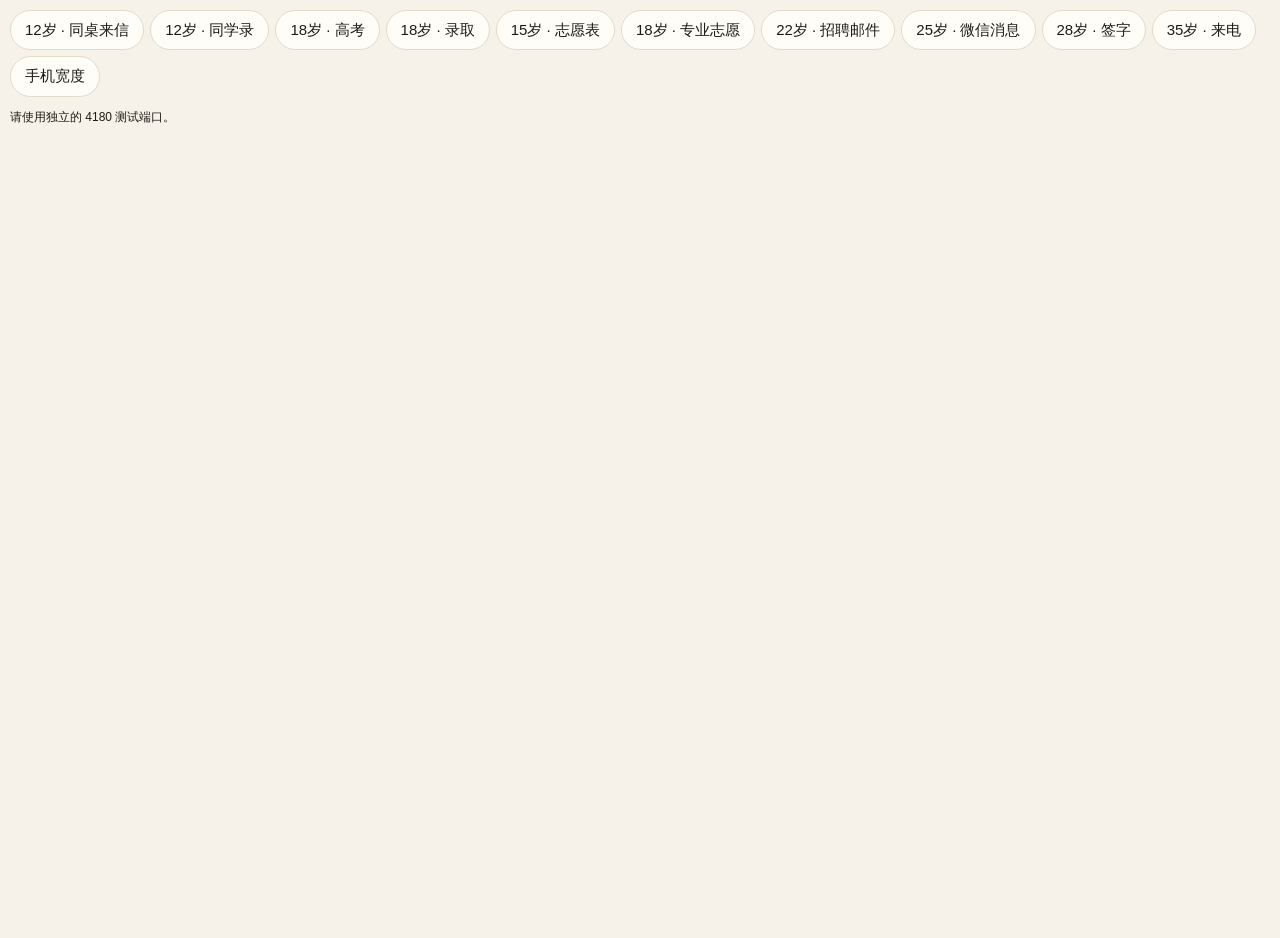
==== commit ec4b0c95: "Rework education, recruitment, relationships and family continuity" ====
--- a/tests/interaction-lab.html
+++ b/tests/interaction-lab.html
@@ -1,10 +1,10 @@
-<!doctype html><html lang="zh-CN"><meta charset="utf-8"><meta name="viewport" content="width=device-width,initial-scale=1"><title>0.4 互动验收（独立测试端口）</title><link rel="stylesheet" href="../style.css"><link rel="stylesheet" href="../cn.css"><style>body{margin:0}nav{padding:10px;display:flex;flex-wrap:wrap;gap:6px}iframe{display:block;width:100%;height:calc(100vh - 90px);border:0}#status{margin:0 10px;font-size:12px}</style>
-<nav id="scenarios" aria-label="测试场景"><button class="ghost" data-age="12" data-id="schoolLetter">12岁 · 同桌来信</button><button class="ghost" data-age="15" data-id="zhongkao">15岁 · 志愿表</button><button class="ghost" data-age="18" data-id="major">18岁 · 报到通知</button><button class="ghost" data-age="22" data-id="jobEntry">22岁 · 招聘邮件</button><button class="ghost" data-age="25" data-id="social">25岁 · 微信消息</button><button class="ghost" data-age="28" data-id="marriage">28岁 · 签字</button><button class="ghost" data-age="35" data-id="festival">35岁 · 来电</button><button class="ghost" id="mobile">手机宽度</button></nav><p id="status">仅在 4180 端口执行，避免覆盖正式预览的存档。</p><iframe id="game" title="测试人生"></iframe>
-<script src="../data.js"></script><script src="../engine.js"></script><script src="../cn-data.js"></script><script src="../cn-assets.js"></script><script src="../cn-queer.js"></script><script src="../cn-local.js"></script><script src="../cn-engine.js"></script>
+<!doctype html><html lang="zh-CN"><meta charset="utf-8"><meta name="viewport" content="width=device-width,initial-scale=1"><title>0.6 互动验收（独立测试端口）</title><link rel="stylesheet" href="../style.css"><link rel="stylesheet" href="../cn.css"><style>body{margin:0}nav{padding:10px;display:flex;flex-wrap:wrap;gap:6px}iframe{display:block;width:100%;height:calc(100vh - 90px);border:0}#status{margin:0 10px;font-size:12px}</style>
+<nav id="scenarios" aria-label="测试场景"><button class="ghost" data-age="12" data-id="schoolLetter">12岁 · 同桌来信</button><button class="ghost" data-age="12" data-id="schoolLetter" data-seed="2">12岁 · 同学录</button><button class="ghost" data-age="18" data-id="further">18岁 · 高考</button><button class="ghost" data-age="18" data-id="admission">18岁 · 录取</button><button class="ghost" data-age="15" data-id="zhongkao">15岁 · 志愿表</button><button class="ghost" data-age="18" data-id="major">18岁 · 专业志愿</button><button class="ghost" data-age="22" data-id="jobSearch_">22岁 · 招聘邮件</button><button class="ghost" data-age="25" data-id="social">25岁 · 微信消息</button><button class="ghost" data-age="28" data-id="marriage">28岁 · 签字</button><button class="ghost" data-age="35" data-id="festival">35岁 · 来电</button><button class="ghost" id="mobile">手机宽度</button></nav><p id="status">仅在 4180 端口执行，避免覆盖正式预览的存档。</p><iframe id="game" title="测试人生"></iframe>
+<script src="../data.js?v=0.6.0"></script><script src="../engine.js?v=0.6.0"></script><script src="../cn-data.js?v=0.6.0"></script><script src="../cn-assets.js?v=0.6.0"></script><script src="../cn-queer.js?v=0.6.0"></script><script src="../cn-economy.js?v=0.6.0"></script><script src="../cn-education.js?v=0.6.0"></script><script src="../cn-society.js?v=0.6.0"></script><script src="../cn-city-stories.js?v=0.6.0"></script><script src="../cn-career.js?v=0.6.0"></script><script src="../cn-local.js?v=0.6.0"></script><script src="../cn-engine.js?v=0.6.0"></script>
 <script>
 if(location.port!=='4180')document.querySelector('#status').textContent='请使用独立的 4180 测试端口。';
 document.querySelector('#scenarios').onclick=e=>{const b=e.target.closest('[data-age]');if(!b||location.port!=='4180')return;const age=+b.dataset.age,id=b.dataset.id;let found;
-for(let seed=1;seed<150&&!found;seed++){const l=CNEngine.runAuto(CNEngine.createLife({seed,date:'2026-10-27T12:00:00+08:00'}),age);if(!l.alive)continue;for(let n=0;n<20;n++){const d=CNEngine.pendingDecisions(l)[0];if(!d)break;if(d.id===id){found=l;break;}CNEngine.resolve(l,d,CNEngine.autoChoice(l,d));}}
+for(let seed=+(b.dataset.seed||1);seed<(b.dataset.seed?+b.dataset.seed+1:150)&&!found;seed++){const l=CNEngine.runAuto(CNEngine.createLife({seed,date:'2026-10-27T12:00:00+08:00'}),age);if(!l.alive)continue;for(let n=0;n<20;n++){const d=CNEngine.pendingDecisions(l)[0];if(!d)break;if(d.id===id||id.endsWith('_')&&d.id.startsWith(id)){found=l;break;}CNEngine.resolve(l,d,CNEngine.autoChoice(l,d));}}
 if(!found){document.querySelector('#status').textContent='没有找到该场景';return;}found.started=true;const frame=document.querySelector('#game');frame.onload=()=>{frame.onload=null;localStorage.setItem('1incn-v1:auto','false');localStorage.setItem('1incn-v1:current',JSON.stringify(CNEngine.serialize(found)));document.querySelector('#status').textContent=`测试种子 ${found.seed}，${age} 岁，等待 ${id}。`;frame.src='../?interaction-test='+id+'&run='+Date.now();};frame.src='about:blank';};
 document.querySelector('#mobile').onclick=()=>{const f=document.querySelector('#game');f.style.width=f.style.width==='390px'?'100%':'390px';f.style.height='844px';};
 </script></html>
--- a/cn.css
+++ b/cn.css
@@ -238,3 +238,60 @@
 #correspondenceDialog button:not(:disabled):active { background:var(--accent-soft); }
 .feed .star { min-width:30px; min-height:30px; }
 .feed .star:not(:disabled):active { color:var(--accent); background:var(--accent-soft); }
+
+/* 0.5：沿用原作的顶部、ghost / mopts 与属性条，收起辅助功能。 */
+header.top { gap:8px; }
+.cn-home-button { text-decoration:none; white-space:nowrap; }
+.cn-top-playback { display:flex; align-items:center; gap:7px; margin-left:auto; }
+.cn-top-playback .speed button { min-height:34px; border:1px solid var(--line); background:transparent; border-radius:6px; cursor:pointer; }
+.cn-top-playback .speed .on { background:var(--ink); color:var(--bg); }
+.cn-more { position:relative; }
+.cn-more>summary { list-style:none; cursor:pointer; white-space:nowrap; }
+.cn-more>summary::-webkit-details-marker { display:none; }
+#globalMenu { margin-left:auto; }
+.cn-more-panel { position:absolute; z-index:35; right:0; top:calc(100% + 8px); width:230px; padding:14px; background:var(--paper); border:1px solid var(--line); border-radius:14px; box-shadow:var(--shadow); max-height:70dvh; overflow-y:auto; }
+.cn-more-panel>a { display:block; padding:7px; text-decoration:none; }
+.cn-more-panel { display:flex; flex-direction:column; align-items:stretch; gap:8px; }
+.cn-more-panel label { display:flex; align-items:center; gap:6px; font-size:13px; }
+.cn-more-panel .theme { width:100%; text-align:left; border-radius:8px; }
+#lifeMenu .cn-more-panel { left:0; right:auto; width:270px; }
+#lifeMenu .cn-select-menu { position:static; margin-top:6px; box-shadow:none; }
+.lifebar { display:grid; grid-template-columns:32px 82px minmax(0,1fr); gap:2px 10px; padding-top:10px; padding-bottom:16px; }
+.lifebar .sbchar { grid-row:1/3; }
+.lifebar .sbage { grid-column:2; grid-row:1; }
+.lifebar .sbage small { display:block; margin-left:0; font-size:10px; line-height:1.4; }
+#yearMonth { grid-column:2; grid-row:2; font-size:11px; }
+.cn-metrics { grid-column:3; grid-row:1/3; min-width:0; }
+.cn-metrics .stats { margin:0; padding:0; }
+.cn-metrics .money { margin:7px 0 0; gap:3px 14px; font-size:11px; line-height:1.5; }
+.cn-metrics .money b { margin-left:4px; }
+.lifehead .cn-inline-status { display:inline; margin-left:8px; font:12px var(--sans); color:var(--muted); }
+.controls.cn-controls { border-top:0; border-bottom:0; margin:10px 0; padding:5px 0; gap:8px; }
+.cn-move { margin:20px 0; }
+.cn-move summary { cursor:pointer; font-family:var(--serif); }
+.cn-more>summary:active,.cn-more-panel>a:active { background:var(--accent-soft); }
+.cn-more>summary:focus-visible { outline:2px solid var(--accent); outline-offset:3px; }
+#life { margin-top:0; padding-top:0; }
+#life .lifebar-wrap { margin-top:0; padding-top:0; top:var(--hdr-h,57px); }
+.letterwrap .ltpaper { border-bottom-left-radius:0; border-bottom-right-radius:0; position:relative; z-index:0; }
+.letterwrap .phopts { margin-top:0; border-top-left-radius:0; border-top-right-radius:0; position:relative; z-index:1; }
+.letterwrap.letter-complete .ltpaper { border-bottom-left-radius:12px; border-bottom-right-radius:12px; }
+#feed li { animation:none; }
+.controls.cn-controls { align-items:center; }
+.controls.cn-controls>button,.controls.cn-controls>details>summary { min-height:42px; box-sizing:border-box; padding:8px 15px; font-size:13px; line-height:24px; }
+.controls.cn-controls .cn-focus-control { display:flex; gap:8px; align-items:center; margin:0; }
+#mobileDetails { margin-left:auto; }
+#mobileDetailsCompact { display:none; }
+@media(max-width:540px){#mobileDetails { display:none; }#mobileDetailsCompact { display:block; }.controls.cn-controls { flex-wrap:wrap; }.controls.cn-controls .cn-focus-control { gap:4px; }.controls.cn-controls .cn-focus-control>span { font-size:12px; }}
+@media(max-width:600px){
+  header.top { padding:9px 10px; gap:5px; }
+  .brand-num { font-size:17px; }.brand-sub { font-size:11px; }
+  .cn-top-playback { gap:4px; }.cn-top-playback .ghost { padding:5px 8px; }
+  .cn-top-playback .speed { gap:3px; }.cn-top-playback .speed button { padding:4px 5px; font-size:11px; }
+  .cn-home-button { padding:5px 7px!important; font-size:11px!important; }
+  .cn-more>summary { padding:6px 10px; }
+  .lifebar { grid-template-columns:26px 55px minmax(0,1fr); gap:2px 7px; padding:8px 12px 15px; }
+  .lifebar .sbchar { width:26px; }.lifebar .sbage b { font-size:22px; }
+  .cn-metrics .stats { gap:3px 7px; }.cn-metrics .stat { font-size:10px; }.cn-metrics .stat b { font-size:11px; }
+  .cn-metrics .money { font-size:10px; gap:2px 8px; }
+}
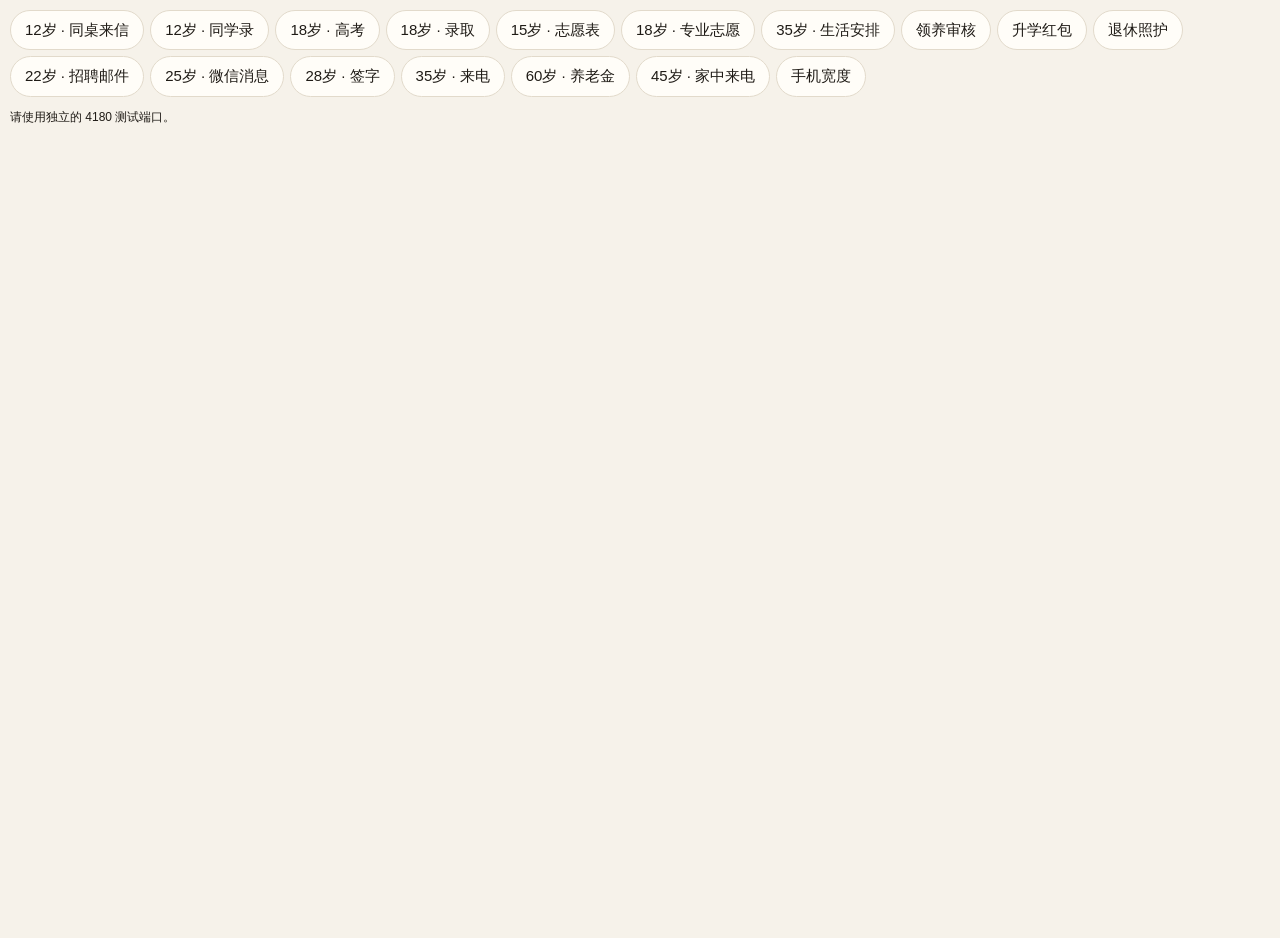
==== commit 947977d0: "Release 0.7: stable timeline, family choices, study and financial life" ====
--- a/tests/interaction-lab.html
+++ b/tests/interaction-lab.html
@@ -1,9 +1,12 @@
-<!doctype html><html lang="zh-CN"><meta charset="utf-8"><meta name="viewport" content="width=device-width,initial-scale=1"><title>0.6 互动验收（独立测试端口）</title><link rel="stylesheet" href="../style.css"><link rel="stylesheet" href="../cn.css"><style>body{margin:0}nav{padding:10px;display:flex;flex-wrap:wrap;gap:6px}iframe{display:block;width:100%;height:calc(100vh - 90px);border:0}#status{margin:0 10px;font-size:12px}</style>
-<nav id="scenarios" aria-label="测试场景"><button class="ghost" data-age="12" data-id="schoolLetter">12岁 · 同桌来信</button><button class="ghost" data-age="12" data-id="schoolLetter" data-seed="2">12岁 · 同学录</button><button class="ghost" data-age="18" data-id="further">18岁 · 高考</button><button class="ghost" data-age="18" data-id="admission">18岁 · 录取</button><button class="ghost" data-age="15" data-id="zhongkao">15岁 · 志愿表</button><button class="ghost" data-age="18" data-id="major">18岁 · 专业志愿</button><button class="ghost" data-age="22" data-id="jobSearch_">22岁 · 招聘邮件</button><button class="ghost" data-age="25" data-id="social">25岁 · 微信消息</button><button class="ghost" data-age="28" data-id="marriage">28岁 · 签字</button><button class="ghost" data-age="35" data-id="festival">35岁 · 来电</button><button class="ghost" id="mobile">手机宽度</button></nav><p id="status">仅在 4180 端口执行，避免覆盖正式预览的存档。</p><iframe id="game" title="测试人生"></iframe>
-<script src="../data.js?v=0.6.0"></script><script src="../engine.js?v=0.6.0"></script><script src="../cn-data.js?v=0.6.0"></script><script src="../cn-assets.js?v=0.6.0"></script><script src="../cn-queer.js?v=0.6.0"></script><script src="../cn-economy.js?v=0.6.0"></script><script src="../cn-education.js?v=0.6.0"></script><script src="../cn-society.js?v=0.6.0"></script><script src="../cn-city-stories.js?v=0.6.0"></script><script src="../cn-career.js?v=0.6.0"></script><script src="../cn-local.js?v=0.6.0"></script><script src="../cn-engine.js?v=0.6.0"></script>
+<!doctype html><html lang="zh-CN"><meta charset="utf-8"><meta name="viewport" content="width=device-width,initial-scale=1"><title>0.7 互动验收（独立测试端口）</title><link rel="stylesheet" href="../style.css"><link rel="stylesheet" href="../cn.css"><style>body{margin:0}nav{padding:10px;display:flex;flex-wrap:wrap;gap:6px}iframe{display:block;width:100%;height:calc(100vh - 90px);border:0}#status{margin:0 10px;font-size:12px}</style>
+<nav id="scenarios" aria-label="测试场景"><button class="ghost" data-age="12" data-id="schoolLetter">12岁 · 同桌来信</button><button class="ghost" data-age="12" data-id="schoolLetter" data-seed="2">12岁 · 同学录</button><button class="ghost" data-age="18" data-id="further">18岁 · 高考</button><button class="ghost" data-age="18" data-id="admission">18岁 · 录取</button><button class="ghost" data-age="15" data-id="zhongkao">15岁 · 志愿表</button><button class="ghost" data-age="18" data-id="major">18岁 · 专业志愿</button><button class="ghost" data-age="35" data-id="arrangements" data-preview="arrangements">35岁 · 生活安排</button><button class="ghost" data-age="35" data-id="adoption_" data-preview="adoption">领养审核</button><button class="ghost" data-age="49" data-id="gift_">升学红包</button><button class="ghost" data-age="64" data-id="grandcare_">退休照护</button><button class="ghost" data-age="22" data-id="jobSearch_">22岁 · 招聘邮件</button><button class="ghost" data-age="25" data-id="social">25岁 · 微信消息</button><button class="ghost" data-age="28" data-id="marriage">28岁 · 签字</button><button class="ghost" data-age="35" data-id="festival">35岁 · 来电</button><button class="ghost" data-age="60" data-id="retirement" data-preview="retirement">60岁 · 养老金</button><button class="ghost" data-age="45" data-id="funeral_" data-preview="funeral">45岁 · 家中来电</button><button class="ghost" id="mobile">手机宽度</button></nav><p id="status">仅在 4180 端口执行，避免覆盖正式预览的存档。</p><iframe id="game" title="测试人生"></iframe>
+<script src="../data.js?v=0.7.0"></script><script src="../engine.js?v=0.7.0"></script><script src="../cn-data.js?v=0.7.0"></script><script src="../cn-assets.js?v=0.7.0"></script><script src="../cn-queer.js?v=0.7.0"></script><script src="../cn-economy.js?v=0.7.0"></script>
+<script src="../cn-pension.js?v=0.7.0"></script>
+<script src="../cn-study.js?v=0.7.0"></script><script src="../cn-finance.js?v=0.7.0"></script><script src="../cn-world.js?v=0.7.0"></script><script src="../cn-education.js?v=0.7.0"></script><script src="../cn-society.js?v=0.7.0"></script><script src="../cn-family.js?v=0.7.0"></script><script src="../cn-city-stories.js?v=0.7.0"></script><script src="../cn-career.js?v=0.7.0"></script><script src="../cn-local.js?v=0.7.0"></script><script src="../cn-engine.js?v=0.7.0"></script>
 <script>
 if(location.port!=='4180')document.querySelector('#status').textContent='请使用独立的 4180 测试端口。';
 document.querySelector('#scenarios').onclick=e=>{const b=e.target.closest('[data-age]');if(!b||location.port!=='4180')return;const age=+b.dataset.age,id=b.dataset.id;let found;
+if(b.dataset.preview){found=CNEngine.createLife({seed:1,date:'2026-10-28T12:00:00+08:00'});found.age=age;found.year=found.born.y+age;found.edu.stage='work';found.edu.label='工作待安排';found.savings=50000;if(b.dataset.preview==='arrangements'){found.eduDone='本科';found.income=120000;found.job={title:'企业职员',kind:'college',sector:'private',sinceAge:25,salaryHistory:[120000]};}if(b.dataset.preview==='retirement'){found.done={schoolLife:true,schoolLetter:true,interest:true,homeLetter:true,social:true,career:true,housing:true,care:true};found.eduDone='本科';found.job={title:'基层公共服务岗位',kind:'college',sector:'civil',sinceAge:25,salaryHistory:[120000]};found.income=120000;found.careerYears=35;found.careerIncome=4200000;delete found.pension;CNPension.normalize(found);}if(b.dataset.preview==='funeral'){found.fam.mother.alive=false;found.fam.mother.deathAge=found.fam.mother.age0+age;CNSociety.onParentDeath(found,'mother',()=>{});}if(b.dataset.preview==='adoption'){CNEngine.transact(found,'adopt',{});found.age++;found.year++;}}
 for(let seed=+(b.dataset.seed||1);seed<(b.dataset.seed?+b.dataset.seed+1:150)&&!found;seed++){const l=CNEngine.runAuto(CNEngine.createLife({seed,date:'2026-10-27T12:00:00+08:00'}),age);if(!l.alive)continue;for(let n=0;n<20;n++){const d=CNEngine.pendingDecisions(l)[0];if(!d)break;if(d.id===id||id.endsWith('_')&&d.id.startsWith(id)){found=l;break;}CNEngine.resolve(l,d,CNEngine.autoChoice(l,d));}}
 if(!found){document.querySelector('#status').textContent='没有找到该场景';return;}found.started=true;const frame=document.querySelector('#game');frame.onload=()=>{frame.onload=null;localStorage.setItem('1incn-v1:auto','false');localStorage.setItem('1incn-v1:current',JSON.stringify(CNEngine.serialize(found)));document.querySelector('#status').textContent=`测试种子 ${found.seed}，${age} 岁，等待 ${id}。`;frame.src='../?interaction-test='+id+'&run='+Date.now();};frame.src='about:blank';};
 document.querySelector('#mobile').onclick=()=>{const f=document.querySelector('#game');f.style.width=f.style.width==='390px'?'100%':'390px';f.style.height='844px';};
--- a/cn.css
+++ b/cn.css
@@ -276,12 +276,23 @@
 .letterwrap .ltpaper { border-bottom-left-radius:0; border-bottom-right-radius:0; position:relative; z-index:0; }
 .letterwrap .phopts { margin-top:0; border-top-left-radius:0; border-top-right-radius:0; position:relative; z-index:1; }
 .letterwrap.letter-complete .ltpaper { border-bottom-left-radius:12px; border-bottom-right-radius:12px; }
-#feed li { animation:none; }
+#feed li, #feed .sub > li:first-child:not(.chapter), #feed .tw, #feed li::before, #feed li::after { animation:none!important; transition:none!important; }
+.ph.mailapp .mlscroll { flex:1; min-height:0; overflow-y:auto; overscroll-behavior:contain; }
+.ph.mailapp .mlscroll .phlist { flex:none; overflow:visible; }
+.ph.mailapp .mlscroll .phopts { flex:none; max-height:none; overflow:visible; }
+.ph.mailapp .phtop, .ph.mailapp .mlhead { flex-shrink:0; }
 .controls.cn-controls { align-items:center; }
 .controls.cn-controls>button,.controls.cn-controls>details>summary { min-height:42px; box-sizing:border-box; padding:8px 15px; font-size:13px; line-height:24px; }
 .controls.cn-controls .cn-focus-control { display:flex; gap:8px; align-items:center; margin:0; }
 #mobileDetails { margin-left:auto; }
 #mobileDetailsCompact { display:none; }
+#assetDialog { padding:0; }
+#assetDialog .cn-asset-header { position:sticky; top:0; z-index:5; padding:20px 24px 14px; margin:0; background:var(--paper); border-bottom:1px solid var(--line); align-items:center; }
+#assetDialog #assetClose { flex:none; min-height:42px; }
+#assetBody { padding:0 24px 24px; }
+.cn-inline-confirm { flex-basis:100%; margin:8px 0; padding:10px 12px; font-size:12px; color:var(--muted); border-left:2px solid var(--accent); background:var(--bg); }
+#assetBody button[data-confirming] { background:var(--accent-soft); outline:1px solid var(--accent); }
+.paper.exam .ov::after { background:var(--accent); }
 @media(max-width:540px){#mobileDetails { display:none; }#mobileDetailsCompact { display:block; }.controls.cn-controls { flex-wrap:wrap; }.controls.cn-controls .cn-focus-control { gap:4px; }.controls.cn-controls .cn-focus-control>span { font-size:12px; }}
 @media(max-width:600px){
   header.top { padding:9px 10px; gap:5px; }
